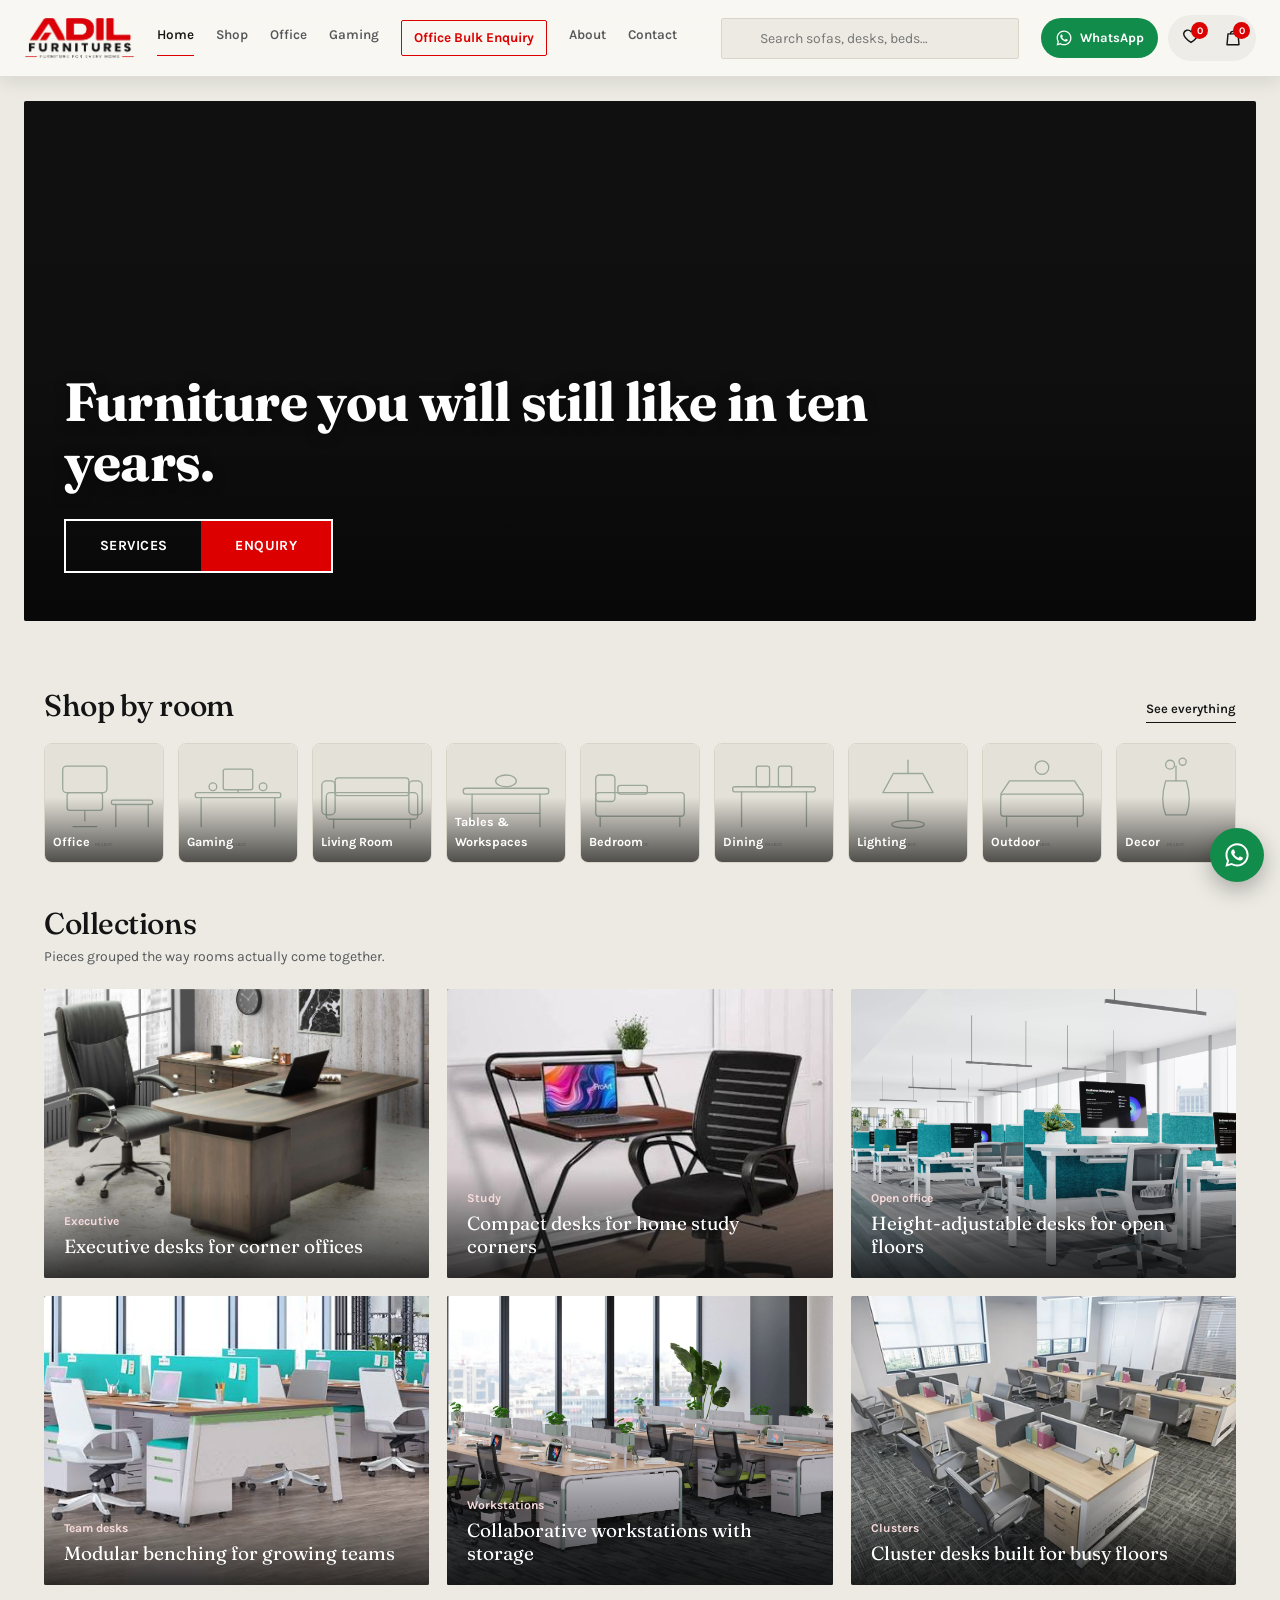
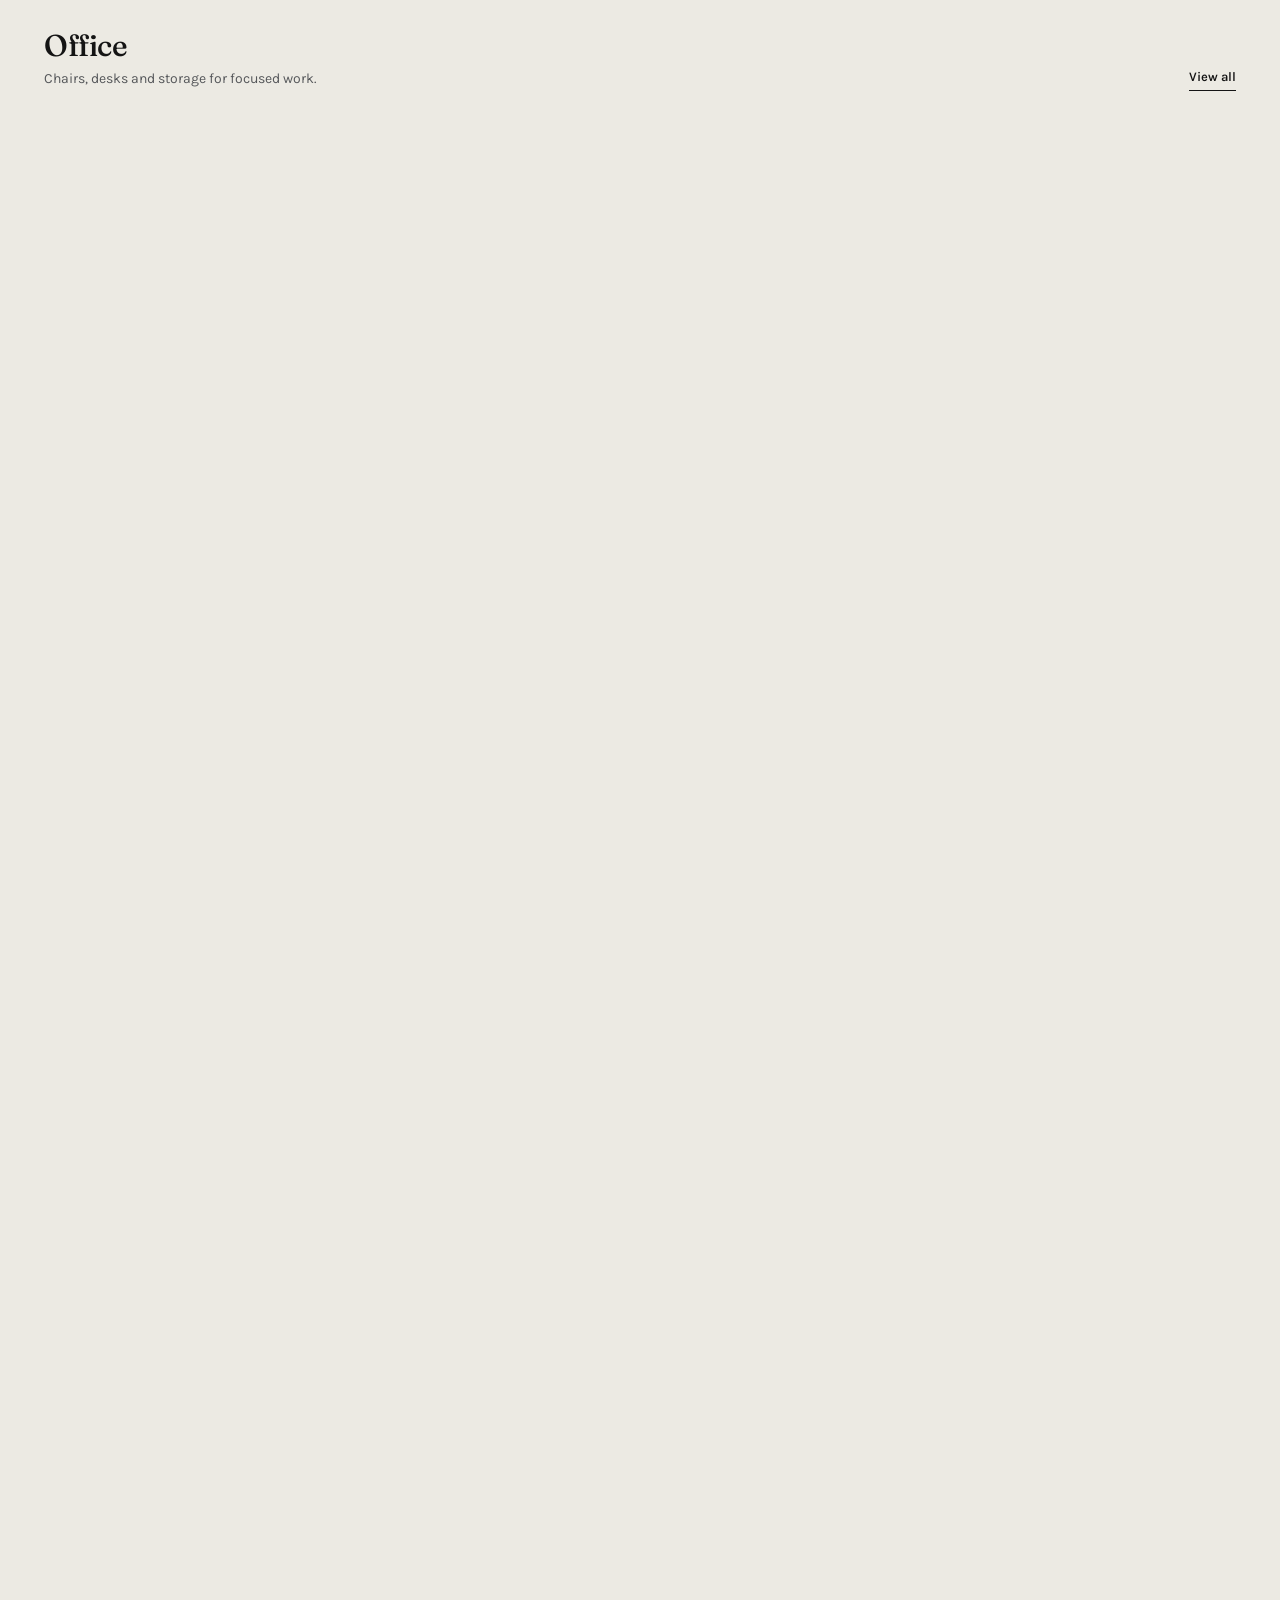
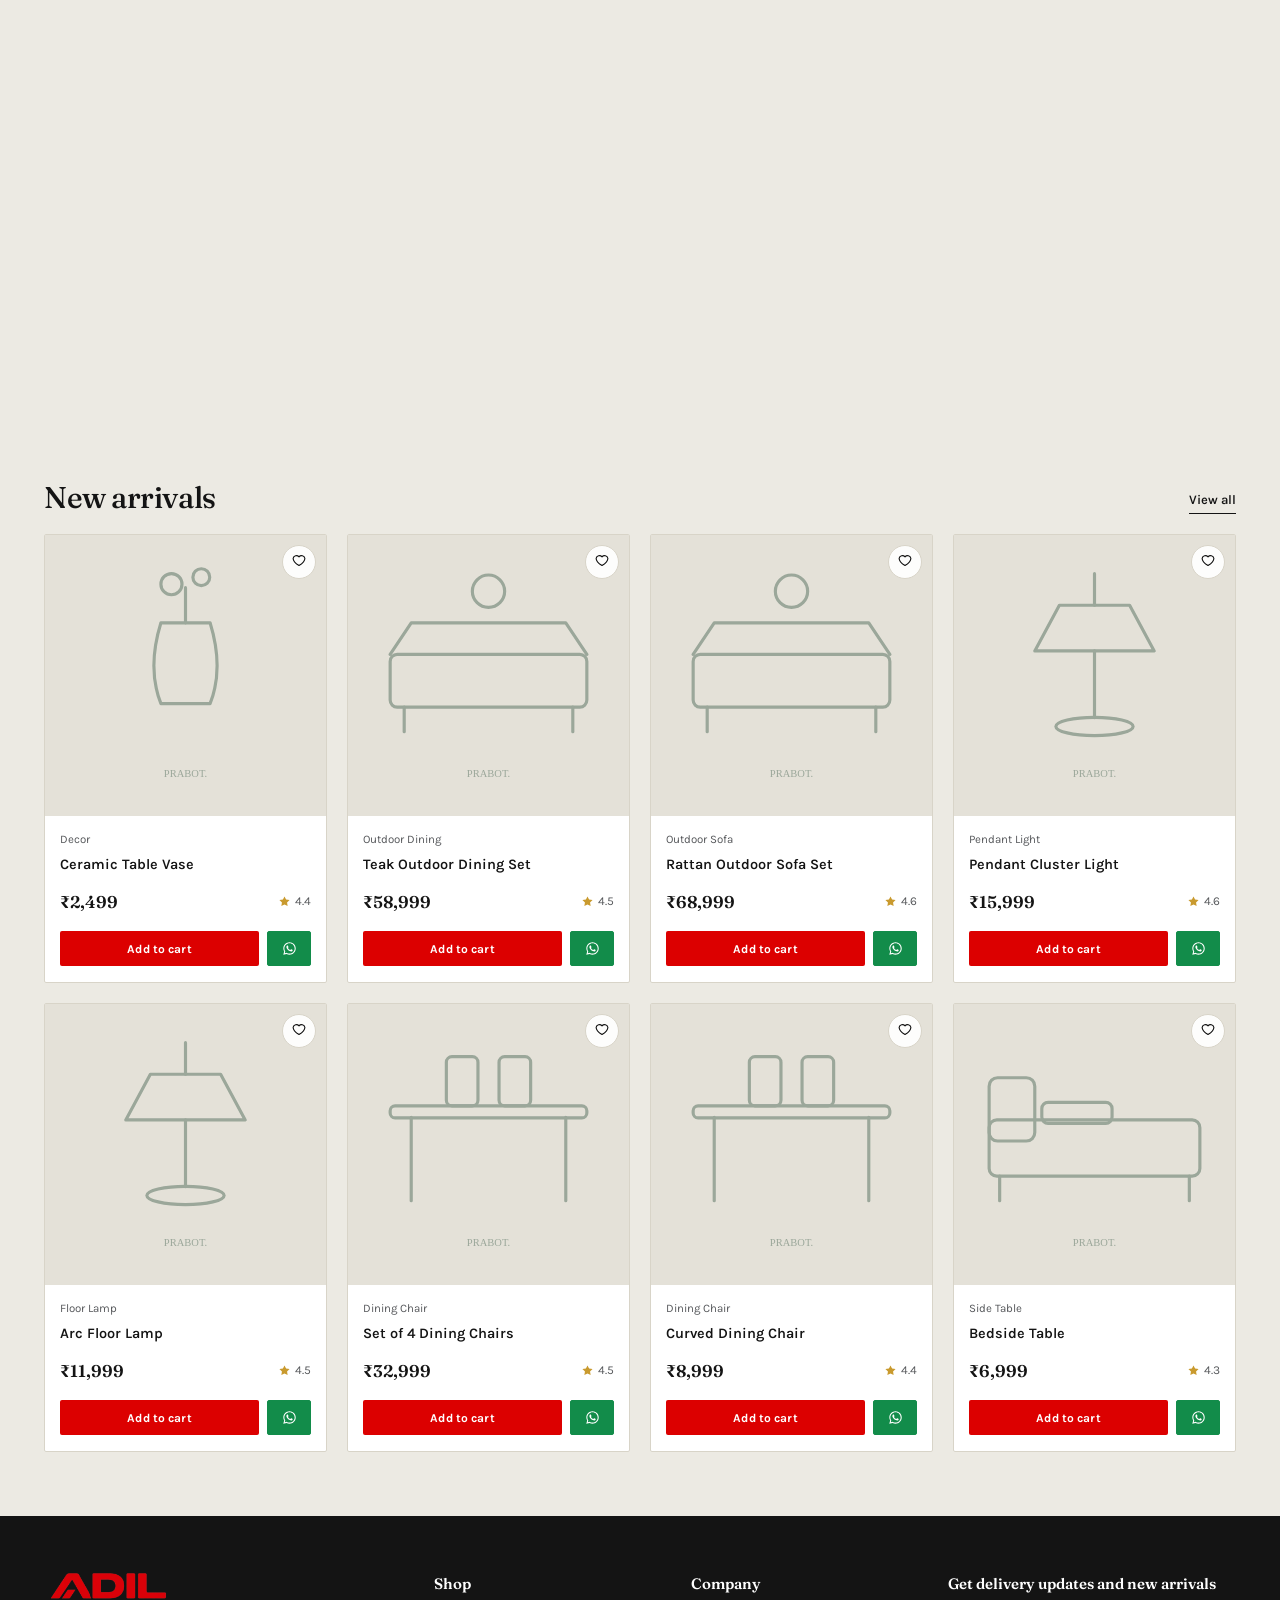
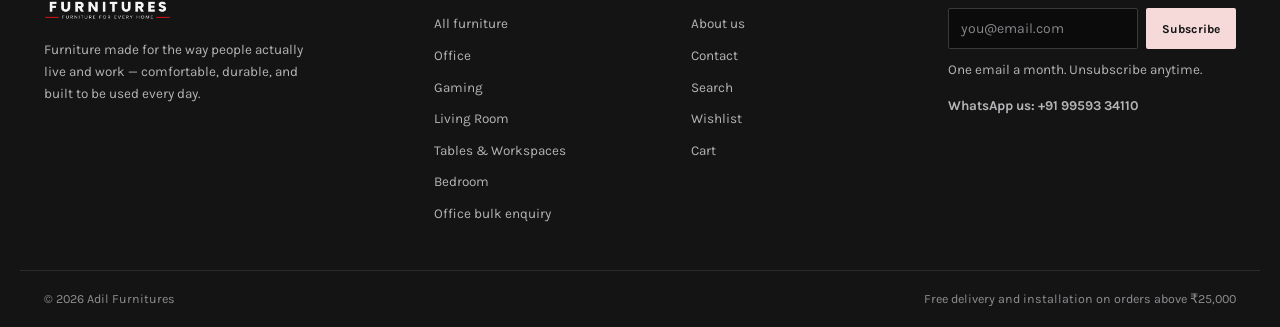
==== index.html @ a3f5aa59 "Update index.html" ====
<!DOCTYPE html>
<html lang="en">
<head>
<meta charset="UTF-8">
<meta name="viewport" content="width=device-width, initial-scale=1.0, viewport-fit=cover">
<title>Adil Furnitures — Furniture for every home</title>
<meta name="description" content="Adil Furnitures — furniture for every home. Sofas, office furniture, beds, dining and gaming setups built for everyday comfort and lasting quality.">
<link rel="icon" href="assets/collections/logo/favicon.ico" sizes="any">
<link rel="icon" type="image/png" sizes="32x32" href="assets/collections/logo/favicon-32.png">
<link rel="apple-touch-icon" href="assets/collections/logo/favicon-180.png">
<meta name="theme-color" content="#DC0000">
<meta property="og:title" content="Adil Furnitures — Furniture for every home">
<meta property="og:image" content="assets/collections/logo/adil-furnitures-logo-original.jpg">
<link rel="preconnect" href="https://fonts.googleapis.com">
<link rel="preconnect" href="https://fonts.gstatic.com" crossorigin>
<link href="https://fonts.googleapis.com/css2?family=Fraunces:opsz,wght@9..144,400;9..144,500;9..144,600&family=Karla:wght@400;500;600;700&display=swap" rel="stylesheet">
<link rel="stylesheet" href="css/style.css">
<link rel="stylesheet" href="css/extra.css">
</head>
<body>
<div id="headerRoot"></div>
<main id="app"></main>
<div id="footerRoot"></div>
<div class="toast" id="toast"></div>

<!-- API client + visitor tracking (backend: Express + MongoDB) -->
<script>window.API_BASE = "https://adilbackend-h5dp.onrender.com";   /* backend URL, no trailing slash */</script>
<script src="js/core/api.js"></script>
<script src="js/core/tracker.js"></script>

<!-- Data layer -->
<script src="js/data/products.js"></script>
<script src="js/data/whatsapp.js"></script>

<!-- Shared UI (icons, nav, header/footer, toast, product cards) -->
<script src="js/ui/icons-nav.js"></script>
<script src="js/ui/layout.js"></script>
<script src="js/ui/popup.js"></script>

<!-- Page views (rendered into #app by the router) -->
<script src="js/views/search.js"></script>
<script src="js/views/home.js"></script>
<script src="js/views/shop.js"></script>
<script src="js/views/product.js"></script>
<script src="js/views/cart-checkout.js"></script>
<script src="js/views/misc.js"></script>
<script src="js/views/bulk.js"></script>

<!-- Router + app bootstrap (must load last) -->
<script src="js/core/app.js"></script>
</body>
</html>
---- css/style.css ----
:root{
  --ink:#141414;
  --ink-soft:#55575A;
  --stone:#ECEAE3;
  --stone-deep:#DFDCD2;
  --paper:#FFFFFF;
  --line:#D8D4C8;
  --brand:#DC0000;
  --brand-dark:#B80000;
  --brand-tint:#F6D9D9;
  --star:#C99A2E;
  --brass:var(--brand);
  --sage:#DC0000;
  --radius:2px;
  --radius-lg:2px;
  --max-w:1240px;
  --header-h:76px;
  --shadow:0 10px 30px rgba(20,20,20,.08);
  --serif:'Fraunces',Georgia,serif;
  --sans:'Karla',-apple-system,BlinkMacSystemFont,'Segoe UI',sans-serif;
}
*{box-sizing:border-box;}
html{scroll-behavior:smooth;-webkit-text-size-adjust:100%;text-size-adjust:100%;}
html,body{max-width:100%;overflow-x:hidden;overscroll-behavior-x:none;}
body{
  margin:0;background:var(--stone);color:var(--ink);
  font-family:var(--sans);font-size:15px;line-height:1.6;
  -webkit-font-smoothing:antialiased;
}
img{max-width:100%;display:block;}
a{color:inherit;text-decoration:none;}
button{font-family:inherit;cursor:pointer;}
input,select,textarea{font-family:inherit;font-size:14px;color:var(--ink);}
ul{margin:0;padding:0;list-style:none;}
h1,h2,h3,h4,p{margin:0;}
h1,h2,h3{font-family:var(--serif);font-weight:500;letter-spacing:-.015em;line-height:1.12;}
:focus-visible{outline:2px solid var(--sage);outline-offset:2px;}
@media (prefers-reduced-motion:reduce){*{animation:none!important;transition:none!important;}}

.container{width:100%;max-width:var(--max-w);margin:0 auto;
  padding-left:max(24px,env(safe-area-inset-left));
  padding-right:max(24px,env(safe-area-inset-right));}
.section{padding:44px 0;}
.section-tight{padding-top:0;}
.section-head{display:flex;align-items:flex-end;justify-content:space-between;gap:20px;margin-bottom:20px;}
.section-head h2{font-size:30px;}
.section-sub{color:var(--ink-soft);font-size:14px;margin-top:6px;max-width:58ch;}
.view-all{font-size:13px;font-weight:600;border-bottom:1px solid var(--ink);padding-bottom:2px;white-space:nowrap;}
.page-head{background:var(--paper);border-bottom:1px solid var(--line);padding:26px 0 22px;}
.page-title{font-size:30px;margin-top:6px!important;}
.page-desc{color:var(--ink-soft);font-size:14px;margin-top:6px;max-width:62ch;}

/* Buttons */
.btn{display:inline-flex;align-items:center;justify-content:center;gap:8px;padding:12px 22px;
  border-radius:var(--radius);font-size:13px;font-weight:700;letter-spacing:.01em;
  border:1px solid transparent;transition:background .18s,color .18s,border-color .18s;}
.btn-primary{background:var(--brand);color:#fff;}
.btn-primary:hover{background:var(--brand-dark);}
.btn-secondary{background:transparent;color:var(--ink);border-color:var(--ink);}
.btn-secondary:hover{background:var(--ink);color:#fff;}
.btn-ghost{background:var(--paper);border-color:var(--line);color:var(--ink);}
.btn-ghost:hover{border-color:var(--ink);}
.btn-block{width:100%;}
.btn-sm{padding:9px 15px;font-size:12px;}
.btn:active{transform:translateY(1px);}

/* Header */
body{padding-top:var(--header-h);}
.site-header{
  position:fixed;top:0;left:0;right:0;z-index:90;
  background:rgba(255,255,255,.62);
  -webkit-backdrop-filter:blur(18px) saturate(180%);
  backdrop-filter:blur(18px) saturate(180%);
  border-bottom:1px solid rgba(216,212,200,.7);
  transition:background .3s,backdrop-filter .3s,box-shadow .25s,border-color .3s;
}
@supports not ((backdrop-filter:blur(1px)) or (-webkit-backdrop-filter:blur(1px))){
  .site-header{background:rgba(255,255,255,.95);}
}
.site-header.scrolled{
  background:rgba(255,255,255,.74);
  -webkit-backdrop-filter:blur(26px) saturate(190%);
  backdrop-filter:blur(26px) saturate(190%);
}
.header-search input,.mobile-search input{
  background:rgba(236,234,227,.66);
  -webkit-backdrop-filter:blur(8px);backdrop-filter:blur(8px);
  border-color:rgba(216,212,200,.9);
}
.header-search input:focus,.mobile-search input:focus{background:rgba(255,255,255,.95);}
.icon-btn:hover{background:rgba(20,20,20,.07);}
.header-inner{height:var(--header-h);display:flex;align-items:center;justify-content:space-between;gap:22px;}
.logo{font-family:var(--serif);font-size:23px;font-weight:600;letter-spacing:-.02em;flex-shrink:0;display:inline-flex;align-items:center;line-height:0;}
.logo-img{height:42px;width:auto;display:block;}
.site-header .container{max-width:none;padding-left:24px;padding-right:24px;}
.site-header{box-shadow:0 4px 18px rgba(0,0,0,.10);}
.site-footer .logo-img{height:48px;}
.main-nav{display:flex;gap:22px;flex-shrink:0;}
.main-nav a{font-size:13.5px;font-weight:600;color:var(--ink-soft);padding:4px 0;border-bottom:1.5px solid transparent;}
.main-nav a:hover{color:var(--ink);}
.main-nav a.active{color:var(--ink);border-bottom-color:var(--brass);}
.header-search{flex:1;max-width:420px;margin-left:auto;position:relative;}
.header-search input{
  width:100%;padding:11px 14px 11px 38px;border:1px solid var(--line);
  border-radius:var(--radius);background:var(--stone);}
.header-search input:focus{outline:none;border-color:var(--ink);background:#fff;}
.header-search .s-icon{position:absolute;left:12px;top:50%;transform:translateY(-50%);width:16px;height:16px;color:var(--ink-soft);pointer-events:none;}
.header-actions{display:flex;align-items:center;gap:10px;flex-shrink:0;margin-left:auto;}
.icon-group{display:flex;align-items:center;gap:2px;background:rgba(22,36,30,.05);border-radius:100px;padding:3px;}
.icon-btn{position:relative;width:40px;height:40px;display:grid;place-items:center;background:none;border:none;color:var(--ink);border-radius:var(--radius);}
.icon-btn:hover{background:var(--stone);}
.icon-btn svg{width:20px;height:20px;}
.badge{position:absolute;top:4px;right:3px;min-width:17px;height:17px;padding:0 4px;border-radius:9px;
  background:var(--brass);color:#fff;font-size:10px;font-weight:700;display:grid;place-items:center;}
.menu-toggle{display:none;}
.mobile-search{display:none;padding:0 24px 12px;}

/* Hero */
/* Full-bleed hero slideshow card */
.hero-card-wrap{padding:24px;}
.hero-card{position:relative;width:100%;height:520px;overflow:hidden;background:#111;border-radius:2px;}
.hero-slideshow{position:absolute;inset:0;}
.hero-slide{position:absolute;inset:0;background-size:cover;background-position:center;opacity:0;transition:opacity 1.1s ease;}
.hero-slide.active{opacity:1;}
.hero-scrim{position:absolute;inset:0;background:linear-gradient(0deg,rgba(0,0,0,.55) 0%,rgba(0,0,0,.15) 45%,rgba(0,0,0,.05) 100%);}
.hero-card-content{position:absolute;left:0;right:0;bottom:0;padding:0 40px 48px;max-width:900px;}
.hero-card-title{font-family:var(--serif);font-weight:700;color:#fff;font-size:clamp(30px,4.2vw,54px);line-height:1.12;margin:0 0 26px;text-shadow:0 2px 14px rgba(0,0,0,.35);}
.hero-card-actions{display:flex;gap:0;width:fit-content;border:2px solid #fff;}
.btn-pill{display:inline-flex;align-items:center;justify-content:center;padding:14px 34px;font-size:14px;font-weight:700;letter-spacing:.03em;text-transform:uppercase;}
.btn-pill-ghost{background:transparent;color:#fff;}
.btn-pill-solid{background:var(--brand);color:#fff;}
.btn-pill-solid:hover{background:var(--brand-dark);}

.hero{background:var(--paper);border-bottom:1px solid var(--line);}
.hero-grid{display:grid;grid-template-columns:1fr 1.05fr;gap:52px;align-items:center;padding:70px 24px 74px;}
.hero h1{font-size:clamp(34px,4.6vw,58px);}
.hero .kicker{font-family:var(--serif);font-size:14px;color:var(--brass);margin-bottom:18px;}
.hero p.lead{color:var(--ink-soft);margin-top:20px;max-width:46ch;}
.hero-actions{display:flex;gap:12px;margin-top:30px;flex-wrap:wrap;}
.hero-image{border-radius:var(--radius-lg);overflow:hidden;box-shadow:var(--shadow);}
.hero-image img{aspect-ratio:4/3;object-fit:cover;width:100%;}
.hero-marks{display:flex;gap:28px;margin-top:34px;flex-wrap:wrap;}
.hero-marks div{font-size:12.5px;color:var(--ink-soft);}
.hero-marks strong{display:block;font-family:var(--serif);font-size:20px;color:var(--ink);font-weight:600;}

/* Category rail */
.cat-rail{display:grid;grid-template-columns:repeat(9,1fr);gap:14px;}
.cat-card{text-align:center;display:block;}
.cat-card .cat-img{border-radius:8px;overflow:hidden;aspect-ratio:1;border:1px solid var(--line);background:#fff;position:relative;}
.cat-card img{width:100%;height:100%;object-fit:cover;transition:transform .5s cubic-bezier(.2,.7,.3,1);}
.cat-card:hover .cat-img{border-color:var(--ink);}
.cat-card:hover img{transform:scale(1.08);}
.cat-img::after{content:"";position:absolute;inset:0;background:linear-gradient(0deg,rgba(0,0,0,.65) 0%,rgba(0,0,0,0) 55%);}
.cat-name{position:absolute;left:0;right:0;bottom:0;padding:10px 8px;font-size:12.5px;font-weight:700;color:#fff;margin:0;z-index:1;text-align:left;}

/* Collections */
.grid-collections{display:grid;grid-template-columns:repeat(3,1fr);gap:18px;}
.collection-card{position:relative;border-radius:var(--radius-lg);overflow:hidden;background:#000;}
.collection-card img{aspect-ratio:4/3;object-fit:cover;width:100%;opacity:.86;transition:opacity .25s,transform .4s;}
.collection-card:hover img{opacity:.7;transform:scale(1.03);}
.collection-card .overlay{position:absolute;left:0;right:0;bottom:0;padding:20px;color:#fff;
  background:linear-gradient(to top,rgba(10,10,10,.8),transparent);}
.collection-card .cname{font-size:12px;font-weight:700;color:var(--brand-tint);}
.collection-card .ctitle{font-family:var(--serif);font-size:19px;margin-top:4px;line-height:1.2;}

/* Product cards */
.product-grid{display:grid;grid-template-columns:repeat(4,1fr);gap:20px;}
.product-card{background:var(--paper);border:1px solid var(--line);border-radius:var(--radius-lg);overflow:hidden;display:flex;flex-direction:column;}
.product-card:hover{border-color:var(--ink);}
.pc-media{position:relative;background:var(--stone-deep);}
.pc-media img{aspect-ratio:1;object-fit:cover;width:100%;}
.pc-wish{position:absolute;top:10px;right:10px;width:34px;height:34px;border-radius:50%;background:rgba(255,255,255,.92);
  border:1px solid var(--line);display:grid;place-items:center;color:var(--ink);}
.pc-wish svg{width:16px;height:16px;}
.pc-wish.on{background:var(--ink);color:#fff;border-color:var(--ink);}
.pc-body{padding:14px 15px 16px;display:flex;flex-direction:column;gap:6px;flex:1;}
.pc-cat{font-size:11.5px;color:var(--ink-soft);}
.pc-name{font-size:14.5px;font-weight:600;line-height:1.35;}
.pc-meta{display:flex;align-items:center;justify-content:space-between;gap:10px;margin-top:auto;padding-top:8px;}
.pc-price{font-family:var(--serif);font-size:17px;font-weight:600;}
.pc-rating{font-size:12px;color:var(--ink-soft);display:flex;align-items:center;gap:4px;}
.pc-rating svg{width:13px;height:13px;color:var(--star);}
.pc-actions{margin-top:10px;}

/* Search page */
.search-hero{background:var(--paper);border-bottom:1px solid var(--line);padding:44px 0 34px;}
.search-form{display:flex;gap:10px;margin-top:20px;max-width:640px;}
.search-form input{flex:1;padding:14px 16px;border:1px solid var(--line);border-radius:var(--radius);background:var(--stone);}
.search-form input:focus{outline:none;border-color:var(--ink);background:#fff;}
.suggest-row{display:flex;flex-wrap:wrap;gap:8px;margin-top:18px;align-items:center;}
.suggest-row span{font-size:12.5px;color:var(--ink-soft);}
.chip{border:1px solid var(--line);background:var(--paper);border-radius:100px;padding:6px 13px;font-size:12.5px;font-weight:600;}
.chip:hover{border-color:var(--ink);}
.chip.on{background:var(--ink);color:#fff;border-color:var(--ink);}
.result-bar{display:flex;align-items:center;justify-content:space-between;gap:16px;flex-wrap:wrap;margin-bottom:22px;}
.filter-bar{display:none;}
.filter-drop{display:none;}
.filter-bar-backdrop{display:none;}
.result-count{font-size:13.5px;color:var(--ink-soft);}
.empty-state{background:var(--paper);border:1px solid var(--line);border-radius:var(--radius-lg);padding:56px 28px;text-align:center;}
.empty-state h3{font-size:22px;}
.empty-state p{color:var(--ink-soft);margin:10px auto 20px;max-width:46ch;}

/* Filters */
.shop-layout{display:grid;grid-template-columns:238px 1fr;gap:34px;align-items:start;}
.filters{background:var(--paper);border:1px solid var(--line);border-radius:var(--radius-lg);padding:20px;position:sticky;top:calc(var(--header-h) + 18px);}
.filter-block{padding-bottom:16px;margin-bottom:16px;border-bottom:1px solid var(--line);}
.filter-block:last-child{border-bottom:none;margin-bottom:0;padding-bottom:0;}
.filter-block h4{font-family:var(--serif);font-size:15px;font-weight:600;margin-bottom:10px;}
.filter-block label{display:flex;align-items:center;gap:8px;font-size:13.5px;color:var(--ink-soft);padding:3px 0;cursor:pointer;}
.filter-block label:hover{color:var(--ink);}
.filter-block input[type=checkbox]{accent-color:var(--ink);width:15px;height:15px;}
select{padding:10px 12px;border:1px solid var(--line);border-radius:var(--radius);background:var(--paper);}
.range-row{display:flex;gap:8px;}
.range-row input{width:100%;padding:8px 10px;border:1px solid var(--line);border-radius:var(--radius);}

/* Product detail */
.pdp{display:grid;grid-template-columns:1.05fr 1fr;gap:46px;align-items:start;}
.pdp-media{border-radius:var(--radius-lg);overflow:hidden;border:1px solid var(--line);background:#fff;}
.pdp-media img{aspect-ratio:1;object-fit:cover;width:100%;}
.pdp h1{font-size:32px;margin:8px 0 12px;}
.pdp .price{font-family:var(--serif);font-size:28px;font-weight:600;margin:14px 0;}
.spec-table{width:100%;border-collapse:collapse;margin-top:22px;font-size:13.5px;}
.spec-table td{padding:10px 0;border-bottom:1px solid var(--line);color:var(--ink-soft);}
.spec-table td:first-child{width:40%;color:var(--ink);font-weight:600;}
.qty{display:inline-flex;align-items:center;border:1px solid var(--line);border-radius:var(--radius);overflow:hidden;background:#fff;}
.qty button{width:38px;height:42px;background:none;border:none;font-size:17px;color:var(--ink);}
.qty button:hover{background:var(--stone);}
.qty span{min-width:38px;text-align:center;font-weight:700;font-size:14px;}
.pdp-actions{display:flex;gap:10px;margin-top:18px;flex-wrap:wrap;}
.breadcrumb{font-size:12.5px;color:var(--ink-soft);}
.breadcrumb a:hover{color:var(--ink);text-decoration:underline;}

/* Cart & wishlist pages */
.cart-layout{display:grid;grid-template-columns:1fr 340px;gap:30px;align-items:start;}
.cart-list{background:var(--paper);border:1px solid var(--line);border-radius:var(--radius-lg);overflow:hidden;}
.cart-row{display:grid;grid-template-columns:96px 1fr auto;gap:16px;padding:18px;border-bottom:1px solid var(--line);align-items:center;}
.cart-row:last-child{border-bottom:none;}
.cart-row img{width:96px;height:96px;object-fit:cover;border-radius:var(--radius);}
.cart-row .nm{font-weight:600;font-size:14.5px;}
.cart-row .ct{font-size:12.5px;color:var(--ink-soft);}
.cart-row .rt{text-align:right;display:flex;flex-direction:column;align-items:flex-end;gap:8px;}
.link-btn{background:none;border:none;color:var(--ink-soft);font-size:12.5px;text-decoration:underline;padding:0;}
.link-btn:hover{color:var(--ink);}
.summary{background:var(--paper);border:1px solid var(--line);border-radius:var(--radius-lg);padding:22px;position:sticky;top:calc(var(--header-h) + 18px);}
.summary h3{font-size:19px;margin-bottom:16px;}
.sum-row{display:flex;justify-content:space-between;font-size:13.5px;color:var(--ink-soft);padding:7px 0;}
.sum-total{display:flex;justify-content:space-between;font-family:var(--serif);font-size:19px;font-weight:600;color:var(--ink);
  border-top:1px solid var(--line);margin-top:10px;padding-top:14px;}

/* About / contact */
.about-grid{display:grid;grid-template-columns:1fr 1fr;gap:46px;align-items:center;}
.about-img{border-radius:var(--radius-lg);overflow:hidden;}
.about-img img{aspect-ratio:4/3;object-fit:cover;width:100%;}
.about-copy h2{font-size:30px;margin-bottom:14px;}
.about-copy p{color:var(--ink-soft);}
.stat-row{display:flex;gap:34px;margin-top:26px;flex-wrap:wrap;}
.stat .num{font-family:var(--serif);font-size:27px;font-weight:600;}
.stat .lbl{font-size:12.5px;color:var(--ink-soft);}
.value-grid{display:grid;grid-template-columns:repeat(3,1fr);gap:18px;}
.value-card{background:var(--paper);border:1px solid var(--line);border-radius:var(--radius-lg);padding:24px;}
.value-card h3{font-size:18px;margin-bottom:8px;}
.value-card p{font-size:13.5px;color:var(--ink-soft);}
.contact-grid{display:grid;grid-template-columns:1.15fr 1fr;gap:38px;align-items:start;}
.form-card{background:var(--paper);border:1px solid var(--line);border-radius:var(--radius-lg);padding:26px;}
.admin-table-wrap{overflow-x:auto;background:var(--paper);border:1px solid var(--line);border-radius:var(--radius-lg);}
.admin-table{width:100%;border-collapse:collapse;font-size:13.5px;}
.admin-table th,.admin-table td{text-align:left;padding:10px 14px;border-bottom:1px solid var(--line);white-space:nowrap;}
.admin-table th{color:var(--ink-soft);font-weight:600;font-size:12px;text-transform:uppercase;letter-spacing:.04em;}
.admin-table tr:last-child td{border-bottom:none;}
.field{margin-bottom:16px;}
.field label{display:block;font-size:12.5px;font-weight:700;margin-bottom:6px;}
.field input,.field textarea,.field select{width:100%;padding:11px 13px;border:1px solid var(--line);border-radius:var(--radius);background:var(--stone);}
.field input:focus,.field textarea:focus{outline:none;border-color:var(--ink);background:#fff;}
.field textarea{min-height:120px;resize:vertical;}
.info-line{display:flex;gap:12px;padding:14px 0;border-bottom:1px solid var(--line);font-size:13.5px;}
.info-line strong{min-width:84px;}

/* Promo */
.promo{position:relative;border-radius:var(--radius-lg);overflow:hidden;}
.promo img{width:100%;height:340px;object-fit:cover;}
.promo .promo-in{position:absolute;inset:0;display:flex;flex-direction:column;justify-content:center;gap:14px;
  padding:0 56px;color:#fff;background:linear-gradient(to right,rgba(12,12,12,.82),rgba(12,12,12,.15));}
.promo h2{font-size:32px;max-width:16ch;}
.promo p{max-width:42ch;color:#E6E3D8;}
.promo .btn-primary{background:#fff;color:var(--ink);align-self:flex-start;}
.promo .btn-primary:hover{background:var(--brand-tint);}

/* Footer */
.site-footer{background:var(--ink);color:#E3E3E4;margin-top:20px;}
.footer-grid{display:grid;grid-template-columns:1.6fr 1fr 1fr 1.3fr;gap:36px;padding:56px 24px 40px;}
.site-footer .logo{color:#fff;}
.site-footer p{font-size:13.5px;color:#B4B4B6;margin-top:12px;max-width:34ch;}
.site-footer h4{font-family:var(--serif);font-size:15px;color:#fff;margin-bottom:12px;font-weight:600;}
.site-footer li{padding:5px 0;font-size:13.5px;color:#B4B4B6;}
.site-footer li a:hover{color:#fff;}
.news-row{display:flex;gap:8px;margin-top:12px;}
.news-row input{flex:1;padding:11px 12px;border:1px solid #3A3A3C;background:#0B0B0B;color:#fff;border-radius:var(--radius);}
.news-row input::placeholder{color:#86868A;}
.news-row .btn{background:var(--brand-tint);color:var(--ink);}
.footer-base{border-top:1px solid #2A2A2C;padding:18px 24px;display:flex;justify-content:space-between;gap:14px;font-size:12.5px;color:#8E8E92;flex-wrap:wrap;}

/* Toast */
.toast{position:fixed;left:50%;bottom:26px;transform:translateX(-50%) translateY(20px);opacity:0;
  background:var(--ink);color:#fff;padding:12px 20px;border-radius:100px;font-size:13px;font-weight:600;z-index:200;
  transition:opacity .2s,transform .2s;pointer-events:none;}
.toast.show{opacity:1;transform:translateX(-50%) translateY(0);}


/* ---- Image loading + placeholders ---- */
.img-wrap{position:relative;background:var(--stone-deep);overflow:hidden;}
img.lazy-img{opacity:0;transition:opacity .45s ease;}
img.lazy-img.loaded{opacity:1;}
.shimmer::after{content:none;}

/* ---- Entrance motion ---- */
.reveal{opacity:0;transform:translateY(14px);}
.reveal.in{opacity:1;transform:none;transition:opacity .6s ease,transform .6s cubic-bezier(.2,.7,.3,1);}
.hero-copy-anim > *{opacity:0;transform:translateY(16px);animation:riseIn .7s cubic-bezier(.2,.7,.3,1) forwards;}
.hero-copy-anim > *:nth-child(1){animation-delay:.05s;}
.hero-copy-anim > *:nth-child(2){animation-delay:.14s;}
.hero-copy-anim > *:nth-child(3){animation-delay:.23s;}
.hero-copy-anim > *:nth-child(4){animation-delay:.32s;}
.hero-copy-anim > *:nth-child(5){animation-delay:.41s;}
.hero .hero-image{animation:heroImg .9s cubic-bezier(.2,.7,.3,1) both;}
@keyframes riseIn{to{opacity:1;transform:none;}}
@keyframes heroImg{from{opacity:0;transform:scale(1.04);}to{opacity:1;transform:none;}}

/* ---- Interaction motion ---- */
.product-card{transition:none;border-color:var(--line)!important;box-shadow:none!important;}
.product-card:focus,.product-card:focus-within,.pc-media img:focus{outline:none;}
.pc-media{border:none;}
.pc-wish{transition:transform .18s,background .18s,color .18s;}
.pc-wish:active{transform:scale(.88);}
.pc-wish.pop{animation:pop .35s ease;}
@keyframes pop{0%{transform:scale(1);}45%{transform:scale(1.25);}100%{transform:scale(1);}}
.cat-card .cat-img{transition:transform .3s cubic-bezier(.2,.7,.3,1),border-color .2s;}
.cat-card:hover .cat-img{transform:translateY(-3px);}
.chip{transition:background .18s,color .18s,border-color .18s,transform .18s;}
.chip:active{transform:scale(.96);}
.view-all{transition:opacity .2s;}
.site-header{transition:box-shadow .25s;}
.site-header.scrolled{box-shadow:0 8px 28px rgba(22,36,30,.10);}
.badge{animation:pop .35s ease;}
.cart-row{animation:riseIn .4s ease both;}
#app{animation:pageIn .35s ease both;}
@keyframes pageIn{from{opacity:0;transform:translateY(6px);}to{opacity:1;transform:none;}}
@media (prefers-reduced-motion:reduce){
  .reveal,.hero-copy-anim > *,.hero .hero-image,#app,.cart-row{opacity:1!important;transform:none!important;animation:none!important;}
  .shimmer::after{animation:none;}
}

/* Responsive */
@media (max-width:1080px){
  .cat-rail{display:flex;overflow-x:auto;gap:14px;scroll-snap-type:x proximity;-webkit-overflow-scrolling:touch;padding-bottom:4px;}
  .cat-rail .cat-card{flex:0 0 84px;scroll-snap-align:start;}
  .grid-collections{grid-template-columns:repeat(2,1fr);}
  .product-grid{grid-template-columns:repeat(3,1fr);}
  .footer-grid{grid-template-columns:1fr 1fr;}
}
@media (max-width:900px){
  :root{--header-h:64px;}
  .header-inner{gap:12px;}
  .logo-img{height:36px;}
  .header-search{display:none;}
  .mobile-search{display:block;padding:0 16px 12px;}
  .main-nav{display:none;}
  .main-nav.open{display:flex;position:fixed;top:var(--header-h);left:0;right:0;
    background:#fff;
    flex-direction:column;gap:0;padding:8px 20px 20px;z-index:97;
    max-height:calc(100vh - var(--header-h));overflow:auto;
    box-shadow:0 18px 40px rgba(22,36,30,.16);
    animation:navSlide .22s cubic-bezier(.2,.7,.3,1) both;}
  .main-nav.open a{padding:14px 0;border-bottom:1px solid var(--line);font-size:15.5px;}
  @keyframes navSlide{from{opacity:0;transform:translateY(-8px);}to{opacity:1;transform:none;}}
  .menu-toggle{display:grid;}
  .nav-backdrop{display:none;position:fixed;inset:0;top:var(--header-h);background:rgba(15,22,18,.42);z-index:96;}
  .nav-backdrop.show{display:block;animation:backdropIn .22s ease both;}
  @keyframes backdropIn{from{opacity:0;}to{opacity:1;}}
  body.nav-locked{overflow:hidden;}
  .header-actions{gap:6px;}
  .icon-group{gap:0;padding:2px;}
  body{padding-top:calc(var(--header-h) + 60px);}
  .container{padding:0 16px;}
  .hero-grid{grid-template-columns:1fr;padding:36px 16px 40px;gap:26px;}
  .hero h1{font-size:clamp(28px,7vw,40px);}
  .hero-actions{flex-direction:column;align-items:stretch;}
  .hero-actions .btn{width:100%;}
  .hero-marks{gap:20px;}
  .hero-card{height:360px;}
  .hero-card-wrap{padding:12px;}
  .hero-card-content{padding:0 18px 30px;}
  .hero-card-title{font-size:clamp(24px,7vw,34px);margin-bottom:18px;}
  .btn-pill{padding:12px 20px;font-size:12.5px;flex:1;}
  .hero-card-actions{width:100%;}
  .pdp,.about-grid,.contact-grid,.cart-layout{grid-template-columns:1fr;}
  .summary{position:static;}
  .shop-layout{grid-template-columns:1fr;}
  .filters{display:none;}
  .filter-bar{
    display:flex;gap:8px;padding:2px 0 4px;margin-bottom:6px;
    overflow-x:auto;-webkit-overflow-scrolling:touch;
  }
  .filter-bar-item{position:relative;flex-shrink:0;}
  .filter-bar-btn{
    display:inline-flex;align-items:center;gap:6px;
    padding:9px 14px;border:1px solid var(--line);border-radius:100px;
    background:var(--paper);font-size:13px;font-weight:600;color:var(--ink);white-space:nowrap;
  }
  .filter-bar-item.open .filter-bar-btn{background:var(--ink);color:#fff;border-color:var(--ink);}
  .filter-bar-item.open .chev{transform:rotate(180deg);}
  .chev{font-size:10px;transition:transform .18s;}
  .filter-bar-clear{flex-shrink:0;padding:9px 14px;border:1px solid var(--line);border-radius:100px;background:var(--paper);font-size:13px;font-weight:600;color:var(--ink-soft);white-space:nowrap;}
  .filter-drop{
    display:none;position:fixed;top:0;left:0;
    background:#fff;border:1px solid var(--line);border-radius:var(--radius-lg);
    box-shadow:0 14px 34px rgba(22,36,30,.16);padding:14px;min-width:220px;max-width:80vw;z-index:99;
    animation:navSlide .18s ease both;
  }
  .filter-bar-item.open .filter-drop{display:block;}
  .filter-drop label{display:flex;align-items:center;gap:8px;font-size:13.5px;color:var(--ink-soft);padding:6px 2px;white-space:nowrap;}
  .filter-drop input[type=radio],.filter-drop input[type=checkbox]{accent-color:var(--ink);width:15px;height:15px;flex-shrink:0;}
  .filter-drop .range-row input{width:90px;padding:8px 10px;border:1px solid var(--line);border-radius:var(--radius);}
  .filter-bar-backdrop{display:none;position:fixed;inset:0;top:calc(var(--header-h) + 1px);background:rgba(15,22,18,.28);z-index:94;}
  .filter-bar-backdrop.show{display:block;animation:backdropIn .18s ease both;}
  .promo .promo-in{padding:0 22px;background:linear-gradient(to right,rgba(12,22,17,.88),rgba(12,22,17,.55));}
  .promo img{height:280px;}
  .promo h2{font-size:26px;}
  .section{padding:34px 0;}
  .page-head{padding:20px 0 18px;}
  .page-title{font-size:26px;}
  .section-head{flex-direction:column;align-items:flex-start;gap:8px;}
  .about-grid{gap:26px;}
  .about-img{border-radius:2px;}
  .about-img img{aspect-ratio:16/10;}
  .stat-row{justify-content:center;text-align:center;}
  .pdp-media{order:-1;}
  .pdp h1{font-size:26px;}
  .contact-grid{gap:26px;}
}
@media (max-width:640px){
  :root{--header-h:60px;}
  .logo-img{height:30px;}
  .site-footer .logo-img{height:42px;}
  .icon-btn{width:38px;height:38px;}
  .product-grid{grid-template-columns:repeat(2,1fr);gap:12px;}
  .pc-body{padding:11px 12px 13px;gap:5px;}
  .pc-name{font-size:13.5px;}
  .pc-price{font-size:15.5px;}
  .cat-rail .cat-card{flex:0 0 76px;}
  .cat-name{font-size:11.5px;}
  .value-grid{grid-template-columns:1fr;}
  .grid-collections{
    display:flex;grid-template-columns:none;overflow-x:auto;gap:12px;
    scroll-snap-type:x proximity;-webkit-overflow-scrolling:touch;padding-bottom:4px;
  }
  .grid-collections .collection-card{flex:0 0 72%;scroll-snap-align:start;border-radius:2px;}
  .grid-collections .collection-card img{aspect-ratio:1;}
  .collection-card .ctitle{font-size:16px;}
  .footer-grid{grid-template-columns:1fr;gap:28px;padding:44px 16px 32px;}
  .footer-base{padding:16px;flex-direction:column;gap:6px;text-align:center;}
  .section{padding:28px 0;}
  .page-head{padding:16px 0 14px;}
  .page-title{font-size:23px;}
  .page-desc{font-size:13px;margin-top:5px;}
  .section-head h2{font-size:21px;}
  .hero-marks{gap:16px 22px;}
  .hero-marks strong{font-size:17px;}
  .cart-row{grid-template-columns:64px 1fr;padding:14px;gap:12px;}
  .cart-row img{width:64px;height:64px;}
  .cart-row .rt{grid-column:1/-1;flex-direction:row;justify-content:space-between;align-items:center;width:100%;}
  .summary{padding:18px;}
  .pdp-actions{flex-direction:column;align-items:stretch;}
  .pdp-actions .qty{justify-content:center;}
  .pdp .price{font-size:24px;}
  .value-card{padding:20px;}
  .stat-row{gap:20px 26px;justify-content:center;text-align:center;}
  .stat .num{font-size:22px;}
  .about-img{border-radius:2px;}
  .about-img img{aspect-ratio:3/2;}
  .promo{border-radius:2px;}
  .promo img{height:220px;}
  .form-card{padding:20px;}
  .search-form{flex-direction:column;}
  .search-form .btn{width:100%;}
  .result-bar{flex-direction:column;align-items:flex-start;gap:12px;}
  .result-bar > div:last-child{width:100%;display:flex;justify-content:space-between;}
  select{width:100%;}
}
@media (max-width:380px){
  .cat-rail .cat-card{flex:0 0 68px;}
  .grid-collections .collection-card{flex:0 0 82%;}
}

/* ---- Tighter vertical rhythm ---- */
.page-head .breadcrumb{font-size:12px;}
.page-head + .section{padding-top:26px;}
.result-bar{margin-bottom:16px;}
.pdp{gap:38px;}
.hero-grid{padding:52px 24px 56px;}
@media (max-width:900px){
  .page-head + .section{padding-top:18px;}
  .hero-grid{padding-top:26px;padding-bottom:30px;}
  .result-bar{margin-bottom:12px;}
  .section-head{margin-bottom:14px;}
}
@media (max-width:640px){
  .page-head + .section{padding-top:14px;}
  .page-head .breadcrumb{font-size:11.5px;}
  .section-head h2{font-size:20px;}
}

/* ================= Mobile fit fixes ================= */

/* 1. Header offset is measured at runtime (--header-total) so the mobile
      search bar can never overlap content. Values below are fallbacks. */
:root{--header-total:var(--header-h);}
body{padding-top:var(--header-total);}

/* 2. iOS Safari zooms the whole page whenever a focused field is under 16px.
      This is the single biggest cause of the "zoomed in" feel on phones. */
@media (max-width:900px){
  body{padding-top:var(--header-total);}
  input,select,textarea,
  .field input,.field textarea,.field select,
  .header-search input,.mobile-search input,
  .search-form input,.range-row input,
  .filter-drop .range-row input{font-size:16px;}
  .search-form input{padding:13px 14px;}
  .header-search input,.mobile-search input{padding:10px 14px 10px 38px;}
  select{font-size:16px;}

  /* nav sheet + backdrop sit under the FULL header, not just its first row */
  .main-nav.open{top:var(--header-total);
    max-height:calc(100dvh - var(--header-total));}
  .nav-backdrop{top:var(--header-total);height:100dvh;}
  .filter-bar-backdrop{top:var(--header-total);}

  /* sticky offsets follow the real header too */
  .filters,.summary{top:calc(var(--header-total) + 18px);}

  /* dropdown panels stay inside the screen, vertically as well */
  .filter-drop{max-width:calc(100vw - 24px);
    max-height:60dvh;overflow-y:auto;-webkit-overflow-scrolling:touch;}
  .filter-drop label{white-space:normal;}
  .filter-drop .range-row input{width:100%;min-width:0;}

  /* horizontal rails: hide the scrollbar, let them bleed to the edge cleanly */
  .cat-rail,.grid-collections,.filter-bar{scrollbar-width:none;}
  .cat-rail::-webkit-scrollbar,
  .grid-collections::-webkit-scrollbar,
  .filter-bar::-webkit-scrollbar{display:none;}

  /* nothing wide enough to push the page sideways */
  .spec-table,.cart-row,.summary,.form-card,.product-card{max-width:100%;}
  .pc-name,.cart-row .nm,.page-title,.hero h1,.promo h2,h1,h2,h3{
    overflow-wrap:anywhere;word-break:break-word;}
  .breadcrumb{overflow-wrap:anywhere;}
  img,video,table{max-width:100%;}

  /* comfortable tap targets */
  .icon-btn,.qty button{min-width:44px;min-height:44px;}
  .btn{min-height:44px;}
  .link-btn,.view-all{padding:4px 0;}

  .toast{max-width:calc(100vw - 32px);text-align:center;
    bottom:calc(20px + env(safe-area-inset-bottom));}
}

/* 3. Respect the notch / home indicator */
.site-footer{padding-bottom:env(safe-area-inset-bottom);}
.hero-grid,.footer-grid{
  padding-left:max(24px,env(safe-area-inset-left));
  padding-right:max(24px,env(safe-area-inset-right));}
@media (max-width:900px){
  .hero-grid{padding-left:max(16px,env(safe-area-inset-left));
    padding-right:max(16px,env(safe-area-inset-right));}
  .container{padding-left:max(16px,env(safe-area-inset-left));
    padding-right:max(16px,env(safe-area-inset-right));}
  .mobile-search{padding-left:max(16px,env(safe-area-inset-left));
    padding-right:max(16px,env(safe-area-inset-right));}
}
@media (max-width:640px){
  .footer-grid{padding-left:max(16px,env(safe-area-inset-left));
    padding-right:max(16px,env(safe-area-inset-right));}
}

/* 4. Body scroll lock that doesn't jump the page on iOS */
body.nav-locked{position:relative;overflow:hidden;touch-action:none;}

/* ================= WhatsApp ordering ================= */
:root{--wa:#128C4A;--wa-dark:#0E7139;}
.btn-wa{background:var(--wa);color:#fff;border-color:var(--wa);}
.btn-wa:hover{background:var(--wa-dark);border-color:var(--wa-dark);}
.btn-wa svg{width:18px;height:18px;flex-shrink:0;}
.btn-sm.btn-wa svg{width:15px;height:15px;}

/* product card: two buttons side by side */
.pc-actions{display:flex;gap:8px;}
.pc-actions [data-add]{flex:1;min-width:0;}
.pc-actions [data-wa]{flex:0 0 auto;}

/* product page */
.pdp-wa{margin-top:16px;max-width:460px;}
.pdp-wa-row{display:grid;grid-template-columns:1fr 1fr;gap:10px;margin-top:10px;}
.pdp-wa-note{font-size:12.5px;color:var(--ink-soft);margin:10px 0 0;}

/* header: WhatsApp button + nav item */
.wa-head{display:inline-flex;align-items:center;gap:7px;height:40px;padding:0 14px;border-radius:100px;
  background:var(--wa);color:#fff;font-size:13px;font-weight:700;white-space:nowrap;}
.wa-head:hover{background:var(--wa-dark);}
.wa-head svg{width:18px;height:18px;}
.nav-cta{display:none;}
.main-nav a.nav-wa-link{color:var(--wa);}
.main-nav a.nav-wa-link:hover{color:var(--wa-dark);}
@media (max-width:1180px) and (min-width:901px){
  .main-nav{gap:16px;}
  .wa-head span{display:none;}
  .wa-head{width:40px;padding:0;justify-content:center;}
}

/* floating button */
.wa-float{position:fixed;right:16px;bottom:calc(18px + env(safe-area-inset-bottom,0px));z-index:80;
  width:54px;height:54px;border-radius:50%;background:var(--wa);color:#fff;display:grid;place-items:center;
  box-shadow:0 8px 22px rgba(0,0,0,.28);}
.wa-float:hover{background:var(--wa-dark);}
.wa-float svg{width:28px;height:28px;}

@media (max-width:900px){
  .wa-head{width:40px;padding:0;justify-content:center;}
  .wa-head span{display:none;}
  .main-nav.open{padding-bottom:calc(20px + env(safe-area-inset-bottom,0px));}
  .main-nav.open a.nav-wa-link{color:var(--wa);}
  .main-nav.open .nav-cta{display:flex;margin-top:16px;padding:14px 20px;border-bottom:0;color:#fff;font-size:15px;}
  .wa-float{width:50px;height:50px;bottom:calc(84px + env(safe-area-inset-bottom,0px));}
}
@media (max-width:480px){
  .pc-actions{flex-direction:column;}
  .pc-actions [data-wa]{width:100%;}
}
---- css/extra.css ----
/* Additions for the Express/MongoDB upgrade. Uses the existing tokens from style.css. */

/* ---- cold-start banner ---- */
.api-banner{position:fixed;left:50%;bottom:84px;transform:translateX(-50%);z-index:90;background:var(--ink);color:#fff;font-size:13px;padding:10px 16px;border-radius:999px;display:flex;gap:10px;align-items:center;max-width:calc(100vw - 32px);box-shadow:var(--shadow);}
.api-spin{width:14px;height:14px;border:2px solid rgba(255,255,255,.35);border-top-color:#fff;border-radius:50%;animation:apispin .8s linear infinite;flex-shrink:0;}
@keyframes apispin{to{transform:rotate(360deg)}}

/* ---- stock / discount badges ---- */
.badge-stock,.badge-off{position:absolute;top:10px;z-index:2;font-size:11px;font-weight:700;letter-spacing:.04em;padding:5px 9px;border-radius:2px;text-transform:uppercase;}
.badge-stock{left:10px;}
.badge-stock.out{background:#B80000;color:#fff;}
.badge-stock.low{background:#FFF3D6;color:#7A5200;}
.badge-off{right:10px;background:var(--ink);color:#fff;}
.badge-off.inline{position:static;display:inline-block;vertical-align:middle;margin-left:6px;}
.product-card.is-out .pc-media img{filter:grayscale(.85);opacity:.7;}
.pc-was{color:var(--ink-soft);font-size:.85em;font-weight:400;margin-left:4px;}
.pc-actions{display:flex;gap:8px;}
.pc-actions .btn:first-child{flex:1;}
.pc-wa{padding-left:12px;padding-right:12px;min-width:44px;}
.btn[disabled]{opacity:.55;cursor:not-allowed;}
.stock-note{font-size:13px;margin:6px 0 12px;font-weight:600;}
.stock-note.out{color:#B80000;}.stock-note.low{color:#8A5A00;}.stock-note.ok{color:#128C4A;}
.pdp-media-wrap{min-width:0;}
.pdp-media{position:relative;}
.pdp-thumbs{display:flex;gap:8px;margin-top:10px;overflow-x:auto;padding-bottom:4px;}
.pdp-thumb{flex:0 0 68px;height:68px;border:1px solid var(--line);background:var(--paper);padding:0;cursor:pointer;border-radius:2px;overflow:hidden;}
.pdp-thumb img{width:100%;height:100%;object-fit:cover;}
.pdp-thumb.on{border-color:var(--ink);outline:1px solid var(--ink);}
.pdp-video{width:100%;margin-top:12px;border-radius:2px;background:#000;max-height:420px;}

/* ---- nav: office bulk enquiry stands out ---- */
.main-nav a.nav-bulk{font-weight:700;color:var(--brand);}
.main-nav a.nav-bulk.active{color:var(--brand-dark);}
@media(min-width:901px){.main-nav a.nav-bulk{border:1px solid var(--brand);padding:6px 12px;border-radius:2px;white-space:nowrap;}.main-nav a.nav-bulk:hover{background:var(--brand);color:#fff;}}
@media(max-width:900px){.main-nav a.nav-bulk{background:var(--brand-tint);}}

/* ---- checkout ---- */
.sum-items summary{cursor:pointer;font-weight:700;font-size:14px;margin-bottom:8px;list-style:none;}
.sum-items summary::-webkit-details-marker{display:none;}
.sum-items summary::after{content:"▾";float:right;transition:transform .2s;}
.sum-items:not([open]) summary::after{transform:rotate(-90deg);}
@media(max-width:900px){
  .cart-layout .summary{order:-1;}                       /* order summary first on phones, collapsible */
  .field input,.field textarea,.field select{font-size:16px;min-height:46px;}   /* no iOS zoom, thumb friendly */
  .btn{min-height:44px;}
}

/* ---- lead popup ---- */
body.pop-open{overflow:hidden;}
.lead-pop{position:fixed;inset:0;z-index:200;background:rgba(20,20,20,.55);display:flex;align-items:center;justify-content:center;padding:16px;animation:leadfade .25s ease;}
.lead-card{position:relative;background:var(--paper);width:100%;max-width:440px;padding:32px 28px 24px;border-top:3px solid var(--brand);box-shadow:0 24px 60px rgba(0,0,0,.28);animation:leadup .3s ease;max-height:calc(100vh - 32px);overflow:auto;}
.lead-x{position:absolute;top:10px;right:10px;width:40px;height:40px;border:0;background:none;cursor:pointer;color:var(--ink-soft);display:grid;place-items:center;}
.lead-x svg{width:20px;height:20px;}
.lead-eyebrow{display:inline-block;font-size:11.5px;font-weight:700;letter-spacing:.12em;text-transform:uppercase;color:var(--brand);margin-bottom:8px;}
.lead-card h2{font-family:var(--serif);font-size:26px;line-height:1.15;margin:0 0 6px;}
.lead-sub{color:var(--ink-soft);margin:0 0 18px;}
.lead-chips{display:flex;flex-wrap:wrap;gap:8px;}
.lead-chips .chip{cursor:pointer;}
.lead-err,.bulk-err{color:#B80000;font-size:13.5px;margin:0 0 10px;font-weight:600;}
.lead-fine{font-size:12px;color:var(--ink-soft);margin-top:10px;}
.lead-thanks{text-align:center;padding:12px 0;}
.lead-tick{width:54px;height:54px;border-radius:50%;background:#128C4A;color:#fff;display:grid;place-items:center;font-size:28px;margin:0 auto 14px;}
.opt{color:var(--ink-soft);font-weight:400;font-size:.9em;}
@keyframes leadfade{from{opacity:0}}@keyframes leadup{from{transform:translateY(14px);opacity:0}}
@media(max-width:640px){.lead-pop{align-items:flex-end;padding:0;}.lead-card{max-width:none;padding:28px 20px calc(20px + env(safe-area-inset-bottom));}}

/* ---- bulk enquiry ---- */
.bulk-hero{background:var(--stone);padding:34px 0 28px;border-bottom:1px solid var(--line);}
.bulk-layout{display:grid;grid-template-columns:1fr 320px;gap:30px;align-items:start;}
.bulk-h{font-family:var(--serif);font-size:20px;margin:6px 0 14px;}
.bulk-h:not(:first-child){margin-top:26px;}
.bulk-row{border:1px solid var(--line);padding:16px;margin-bottom:14px;background:var(--paper);}
.bulk-row-head{display:flex;justify-content:space-between;align-items:center;margin-bottom:10px;}
.bulk-num{font-weight:700;font-size:13px;letter-spacing:.06em;text-transform:uppercase;color:var(--ink-soft);}
.bulk-grid{display:grid;grid-template-columns:1fr 1fr;gap:0 16px;}
.bulk-qty{display:flex;align-items:center;}
.bulk-qty input{width:70px;text-align:center;border:0;border-left:1px solid var(--line);border-right:1px solid var(--line);min-height:40px;font:inherit;}
.bulk-budget{display:flex;align-items:center;gap:8px;}
.bulk-budget input{min-width:0;}
.bulk-note{margin:18px 0;padding:14px 16px;background:var(--stone);border-left:3px solid var(--ink-soft);font-size:14.5px;}
.bulk-note.on{background:#E8F5EC;border-left-color:#128C4A;color:#0E5C32;}
.bulk-points{list-style:none;padding:0;margin:0 0 16px;display:grid;gap:10px;font-size:14.5px;}
.bulk-points li::before{content:"✓";color:#128C4A;font-weight:700;margin-right:8px;}
@media(max-width:900px){.bulk-layout{grid-template-columns:1fr;}.bulk-aside{order:-1;position:static;}}
@media(max-width:640px){.bulk-grid{grid-template-columns:1fr;}.bulk-hero{padding:24px 0 20px;}}
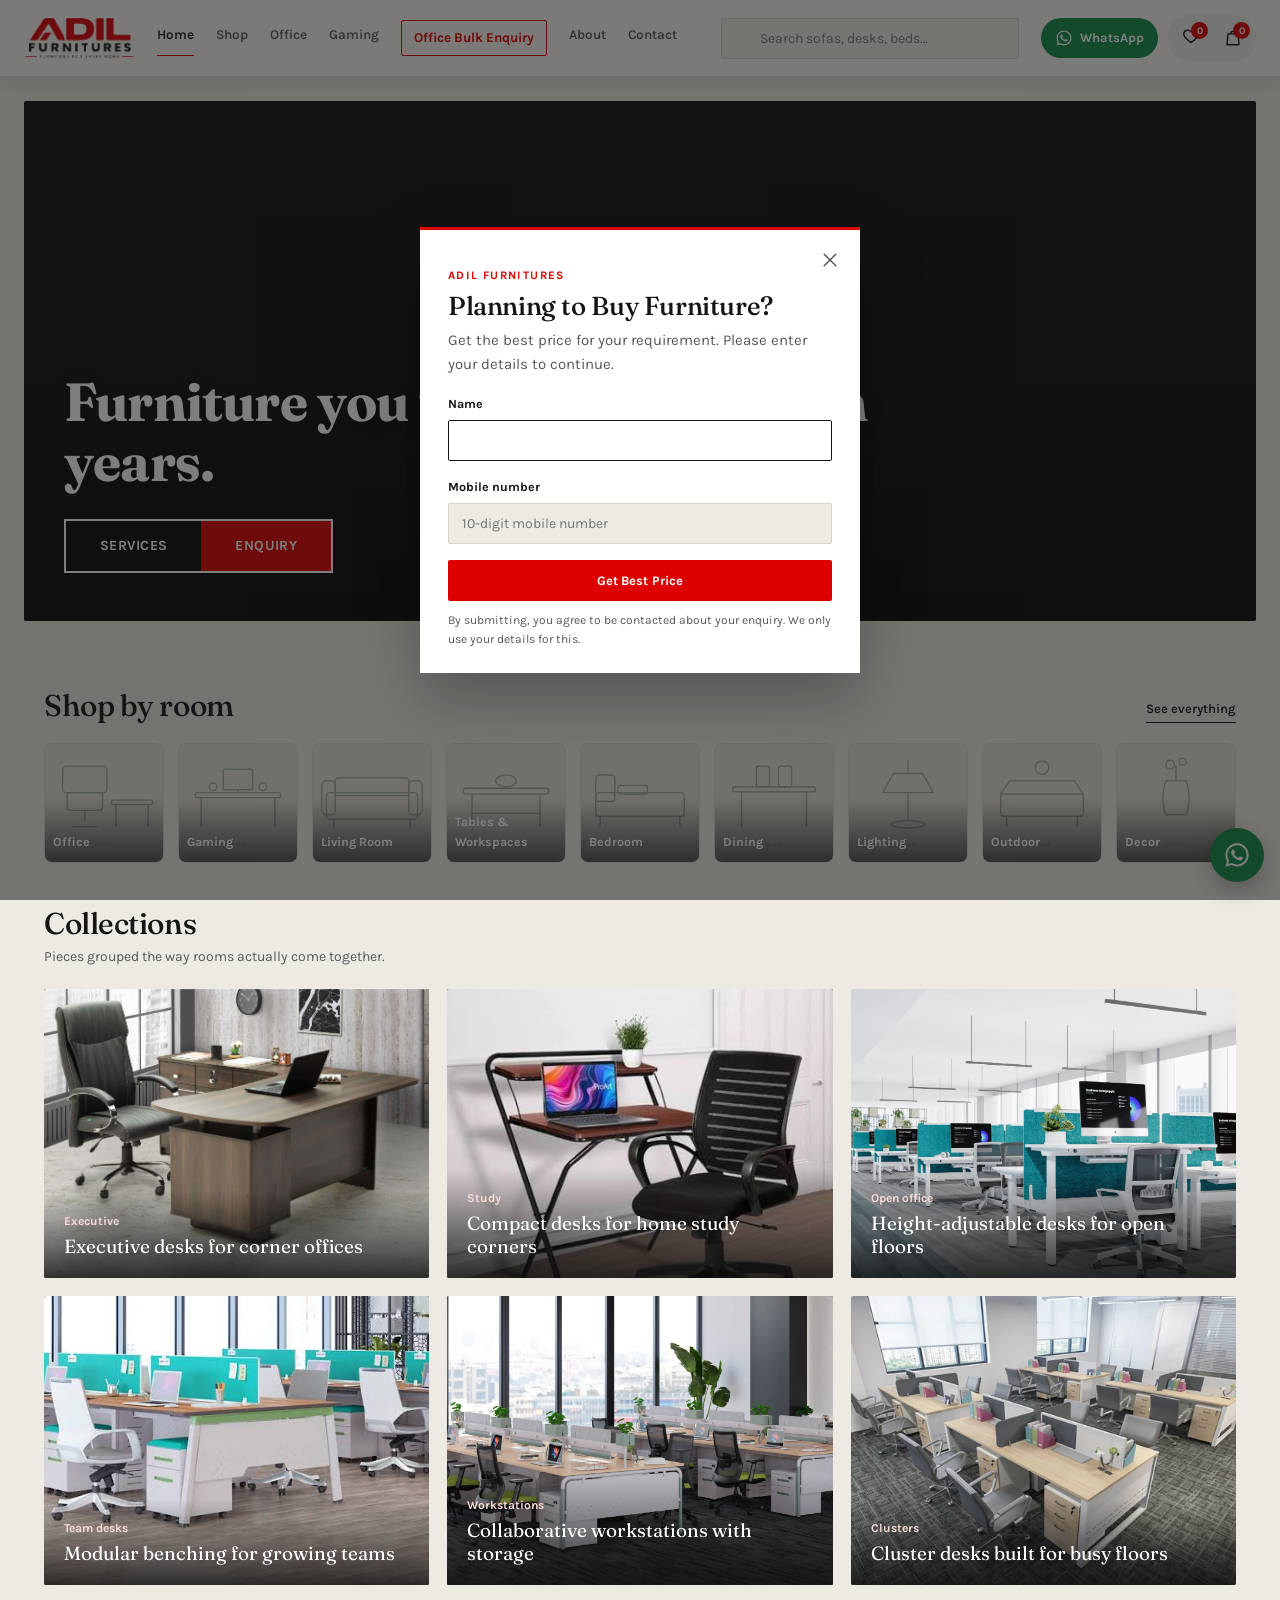
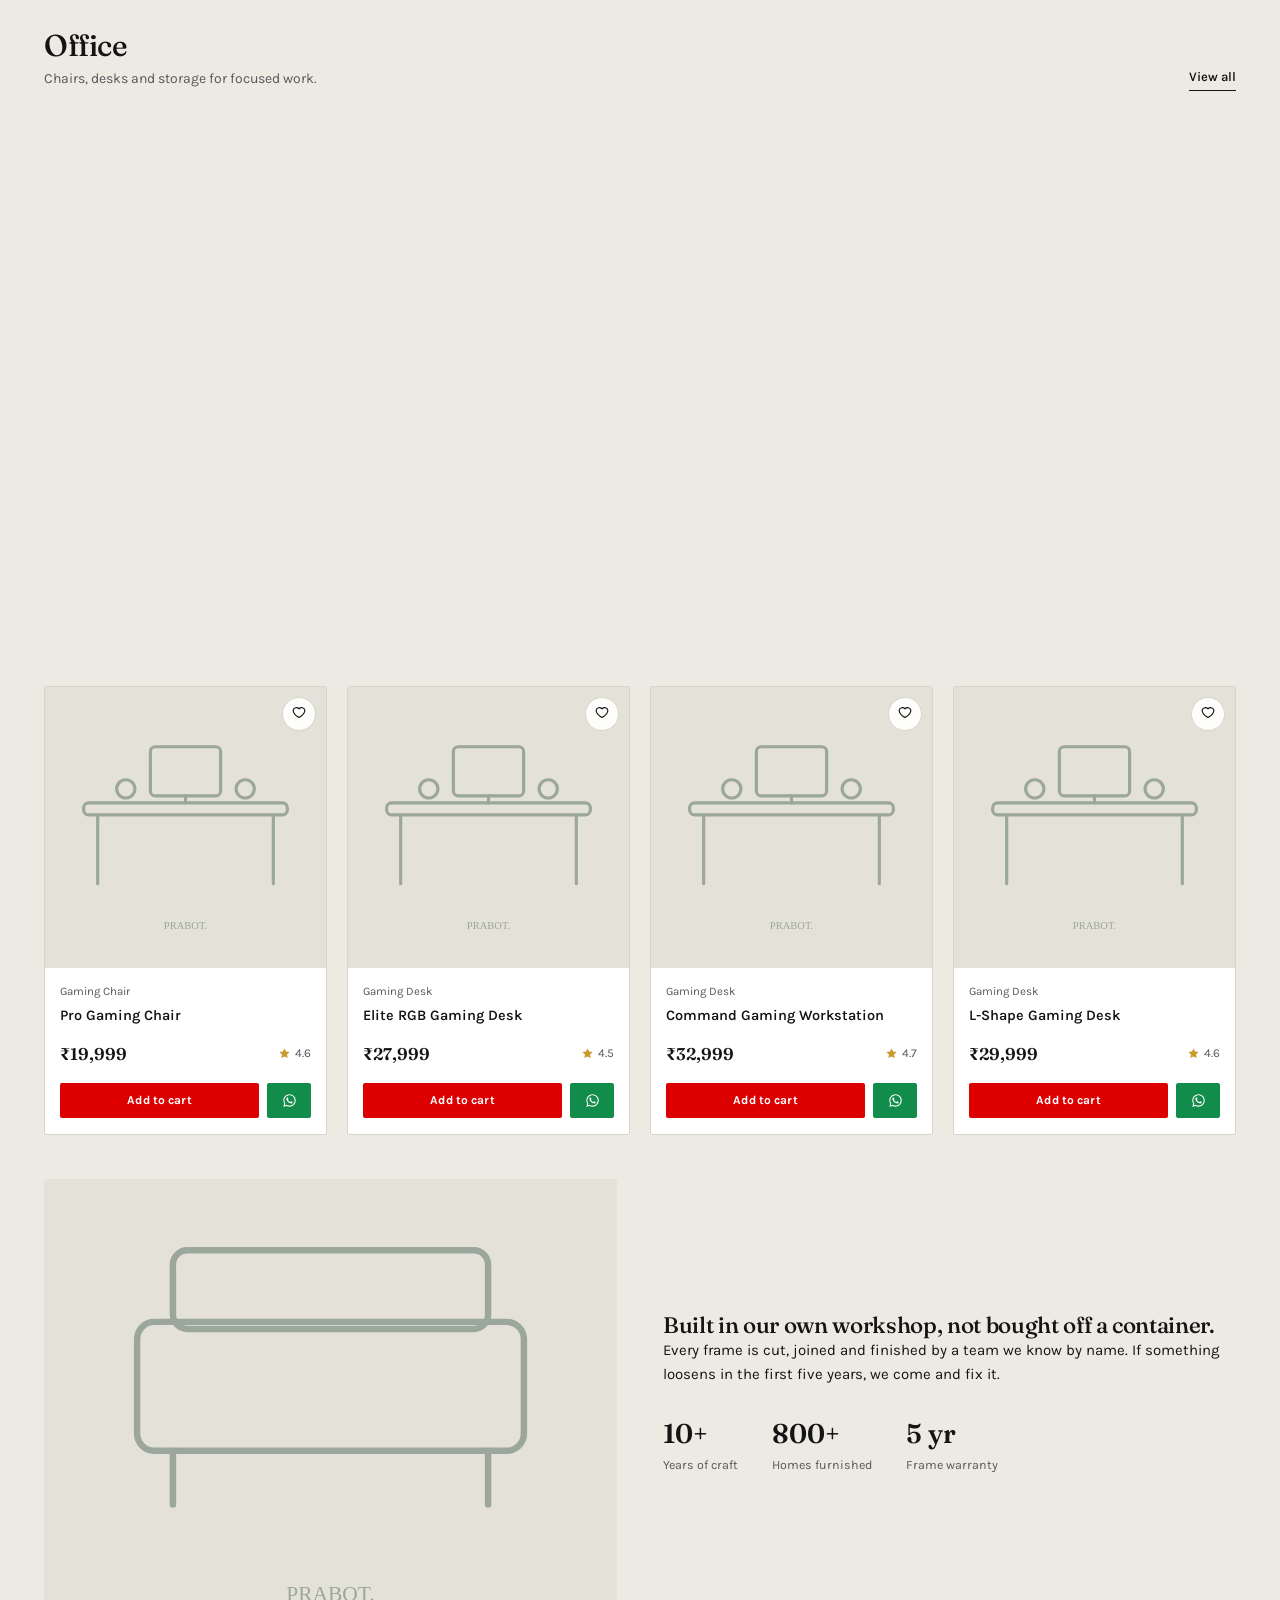
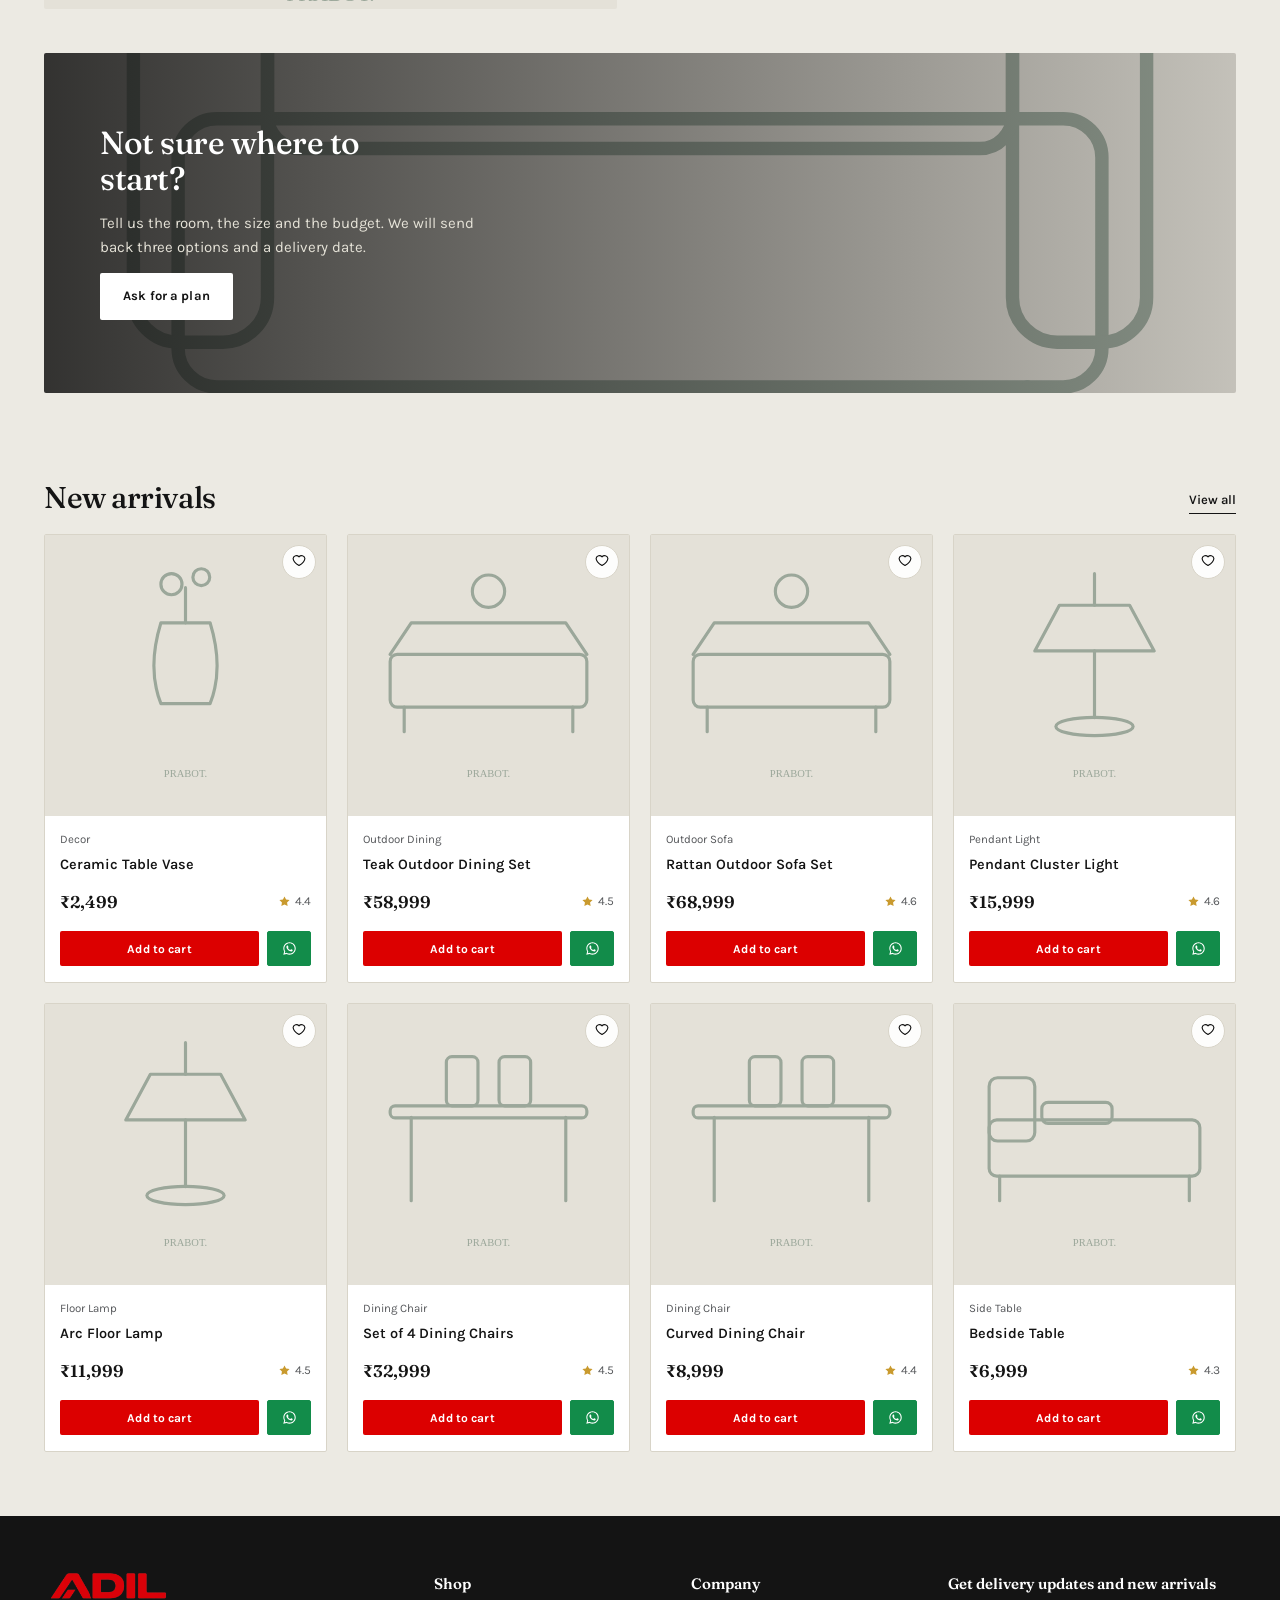
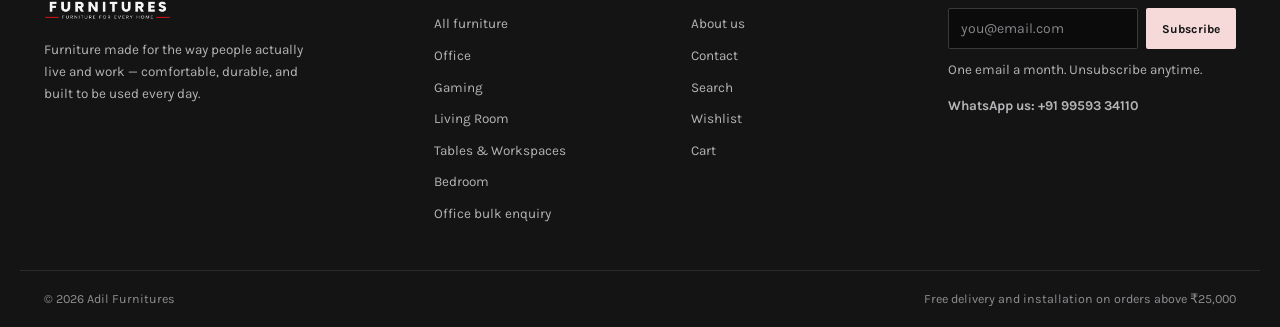
==== commit 6227d01c: "Update index.html" ====
--- a/index.html
+++ b/index.html
@@ -3,14 +3,56 @@
 <head>
 <meta charset="UTF-8">
 <meta name="viewport" content="width=device-width, initial-scale=1.0, viewport-fit=cover">
-<title>Adil Furnitures — Furniture for every home</title>
-<meta name="description" content="Adil Furnitures — furniture for every home. Sofas, office furniture, beds, dining and gaming setups built for everyday comfort and lasting quality.">
+<title>Office Chairs, Desks &amp; Furniture in Hyderabad | Adil Furnitures</title>
+<meta name="description" content="Buy office chairs, ergonomic chairs, gaming chairs, desks, sofas and beds in Hyderabad. Adil Furnitures — workshop-made furniture with delivery and installation. Order on WhatsApp.">
+<meta name="keywords" content="chair, office chair, ergonomic chair, gaming chair, office furniture Hyderabad, furniture shop Hyderabad, Adil Furnitures">
+<meta name="robots" content="index, follow, max-image-preview:large">
+<link rel="canonical" href="https://adilfurnitures.com/">
 <link rel="icon" href="assets/collections/logo/favicon.ico" sizes="any">
 <link rel="icon" type="image/png" sizes="32x32" href="assets/collections/logo/favicon-32.png">
 <link rel="apple-touch-icon" href="assets/collections/logo/favicon-180.png">
 <meta name="theme-color" content="#DC0000">
-<meta property="og:title" content="Adil Furnitures — Furniture for every home">
-<meta property="og:image" content="assets/collections/logo/adil-furnitures-logo-original.jpg">
+<meta property="og:type" content="website">
+<meta property="og:site_name" content="Adil Furnitures">
+<meta property="og:locale" content="en_IN">
+<meta property="og:url" content="https://adilfurnitures.com/">
+<meta property="og:title" content="Office Chairs, Desks &amp; Furniture in Hyderabad | Adil Furnitures">
+<meta property="og:description" content="Office chairs, gaming chairs, desks, sofas and beds made in our Hyderabad workshop. Delivery and installation included.">
+<meta property="og:image" content="https://adilfurnitures.com/assets/collections/logo/adil-furnitures-logo-original.jpg">
+<meta name="twitter:card" content="summary_large_image">
+<meta name="twitter:title" content="Office Chairs, Desks &amp; Furniture in Hyderabad | Adil Furnitures">
+<meta name="twitter:description" content="Office chairs, gaming chairs, desks, sofas and beds made in our Hyderabad workshop.">
+<meta name="twitter:image" content="https://adilfurnitures.com/assets/collections/logo/adil-furnitures-logo-original.jpg">
+<meta name="geo.region" content="IN-TG">
+<meta name="geo.placename" content="Hyderabad">
+<script type="application/ld+json">
+{
+  "@context": "https://schema.org",
+  "@graph": [
+    {
+      "@type": "FurnitureStore",
+      "@id": "https://adilfurnitures.com/#business",
+      "name": "Adil Furnitures",
+      "url": "https://adilfurnitures.com/",
+      "logo": "https://adilfurnitures.com/assets/collections/logo/adil-furnitures-logo.png",
+      "image": "https://adilfurnitures.com/assets/collections/logo/adil-furnitures-logo-original.jpg",
+      "description": "Office chairs, desks, sofas, beds and gaming furniture made in our Hyderabad workshop, with delivery and installation.",
+      "telephone": "+919959334110",
+      "email": "hello@adilfurnitures.com",
+      "address": { "@type": "PostalAddress", "addressLocality": "Hyderabad", "addressRegion": "Telangana", "addressCountry": "IN" },
+      "areaServed": { "@type": "City", "name": "Hyderabad" },
+      "priceRange": "₹₹"
+    },
+    {
+      "@type": "WebSite",
+      "@id": "https://adilfurnitures.com/#website",
+      "url": "https://adilfurnitures.com/",
+      "name": "Adil Furnitures",
+      "publisher": { "@id": "https://adilfurnitures.com/#business" }
+    }
+  ]
+}
+</script>
 <link rel="preconnect" href="https://fonts.googleapis.com">
 <link rel="preconnect" href="https://fonts.gstatic.com" crossorigin>
 <link href="https://fonts.googleapis.com/css2?family=Fraunces:opsz,wght@9..144,400;9..144,500;9..144,600&family=Karla:wght@400;500;600;700&display=swap" rel="stylesheet">
@@ -19,7 +61,19 @@
 </head>
 <body>
 <div id="headerRoot"></div>
-<main id="app"></main>
+<main id="app">
+  <!-- Static fallback for crawlers / no-JS; replaced by the router on load -->
+  <section style="padding:40px 20px;max-width:900px;margin:0 auto;">
+    <h1>Adil Furnitures — Office Chairs, Desks &amp; Furniture in Hyderabad</h1>
+    <p>Shop office chairs, ergonomic chairs, gaming chairs, executive desks, sofas, beds and dining furniture made in our own Hyderabad workshop. Delivery and installation included. Order or enquire on WhatsApp: +91 99593 34110.</p>
+    <ul>
+      <li><a href="#/shop?cat=office">Office chairs, desks &amp; storage</a></li>
+      <li><a href="#/shop?cat=gaming">Gaming chairs &amp; desks</a></li>
+      <li><a href="#/shop">All furniture</a></li>
+      <li><a href="#/contact">Contact us</a></li>
+    </ul>
+  </section>
+</main>
 <div id="footerRoot"></div>
 <div class="toast" id="toast"></div>
 
@@ -47,6 +101,7 @@
 <script src="js/views/bulk.js"></script>
 
 <!-- Router + app bootstrap (must load last) -->
+<script src="js/core/seo.js"></script>
 <script src="js/core/app.js"></script>
 </body>
 </html>
--- a/css/extra.css
+++ b/css/extra.css
@@ -61,6 +61,9 @@
 .lead-thanks{text-align:center;padding:12px 0;}
 .lead-tick{width:54px;height:54px;border-radius:50%;background:#128C4A;color:#fff;display:grid;place-items:center;font-size:28px;margin:0 auto 14px;}
 .opt{color:var(--ink-soft);font-weight:400;font-size:.9em;}
+.lead-pop.lead-hidden{display:none!important;}
+.lead-shake{animation:leadshake .35s ease;}
+@keyframes leadshake{20%,60%{transform:translateX(-6px)}40%,80%{transform:translateX(6px)}}
 @keyframes leadfade{from{opacity:0}}@keyframes leadup{from{transform:translateY(14px);opacity:0}}
 @media(max-width:640px){.lead-pop{align-items:flex-end;padding:0;}.lead-card{max-width:none;padding:28px 20px calc(20px + env(safe-area-inset-bottom));}}
 
@@ -83,3 +86,8 @@
 .bulk-points li::before{content:"✓";color:#128C4A;font-weight:700;margin-right:8px;}
 @media(max-width:900px){.bulk-layout{grid-template-columns:1fr;}.bulk-aside{order:-1;position:static;}}
 @media(max-width:640px){.bulk-grid{grid-template-columns:1fr;}.bulk-hero{padding:24px 0 20px;}}
+
+/* discount badge to the left so it never covers the wishlist heart */
+.pc-media .badge-off{left:10px;right:auto;top:10px;}
+/* low/out-of-stock tag moves to bottom-left of the image */
+.pc-media .badge-stock{left:10px;top:auto;bottom:10px;}
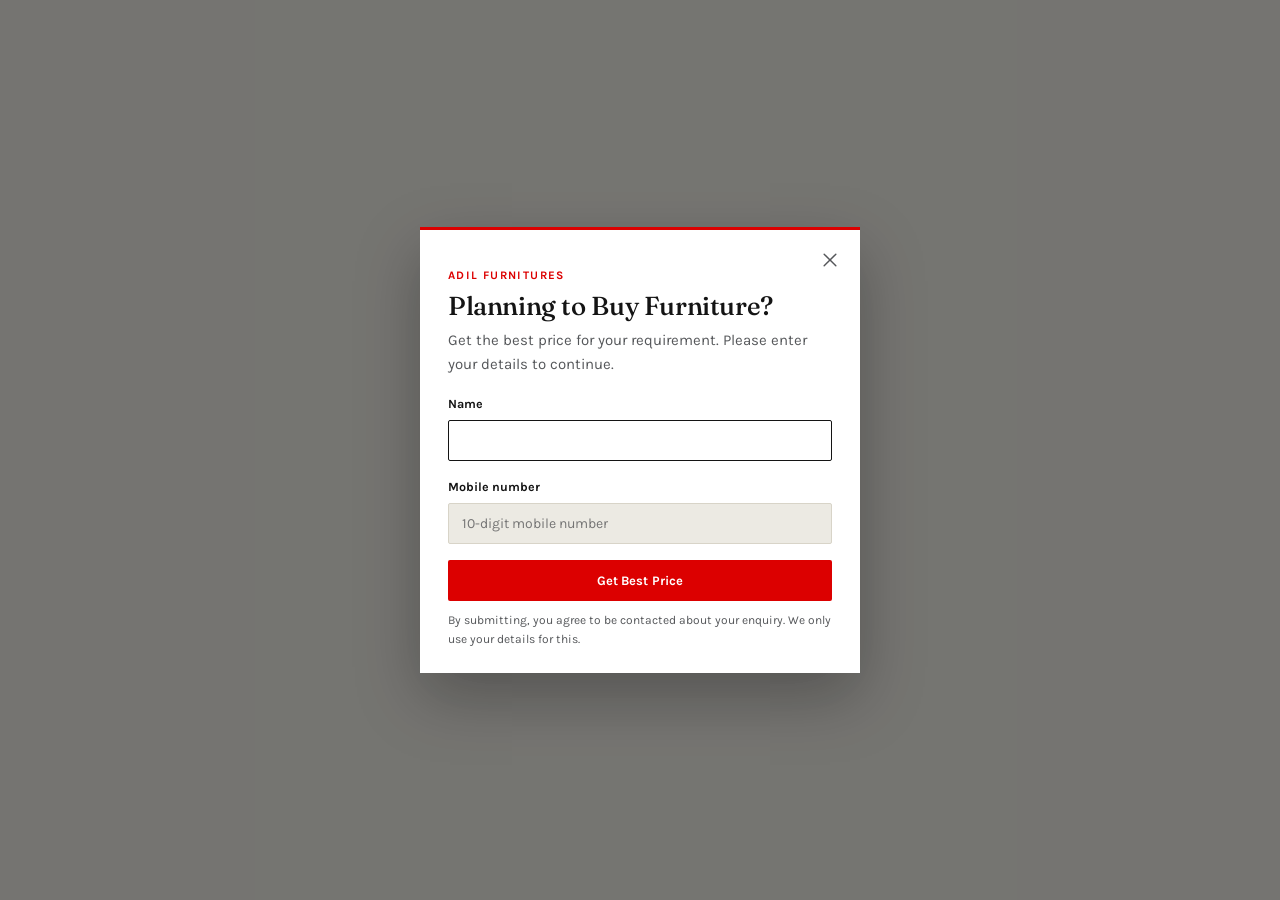
==== commit 9b74d060: "Update index.html" ====
--- a/index.html
+++ b/index.html
@@ -1,107 +1,54 @@
 <!DOCTYPE html>
-<html lang="en">
+<html lang="en-IN">
 <head>
 <meta charset="UTF-8">
 <meta name="viewport" content="width=device-width, initial-scale=1.0, viewport-fit=cover">
-<title>Office Chairs, Desks &amp; Furniture in Hyderabad | Adil Furnitures</title>
-<meta name="description" content="Buy office chairs, ergonomic chairs, gaming chairs, desks, sofas and beds in Hyderabad. Adil Furnitures — workshop-made furniture with delivery and installation. Order on WhatsApp.">
-<meta name="keywords" content="chair, office chair, ergonomic chair, gaming chair, office furniture Hyderabad, furniture shop Hyderabad, Adil Furnitures">
-<meta name="robots" content="index, follow, max-image-preview:large">
-<link rel="canonical" href="https://adilfurnitures.com/">
-<link rel="icon" href="assets/collections/logo/favicon.ico" sizes="any">
-<link rel="icon" type="image/png" sizes="32x32" href="assets/collections/logo/favicon-32.png">
-<link rel="apple-touch-icon" href="assets/collections/logo/favicon-180.png">
+<title>Office Furniture & Custom Chairs in India | Adil Furnitures</title>
+<meta name="description" content="Quality office chairs, tables and custom furniture for offices, schools and colleges at competitive prices. Based in Hyderabad, serving customers across India.">
+<script type="application/ld+json">{"@context":"https://schema.org","@type":"WebSite","name":"Adil Furnitures","url":"https://adilfurnitures.com/"}</script>
+<link rel="icon" type="image/png" sizes="192x192" href="/favicon.png">
+<link rel="apple-touch-icon" href="/favicon.png">
 <meta name="theme-color" content="#DC0000">
-<meta property="og:type" content="website">
-<meta property="og:site_name" content="Adil Furnitures">
-<meta property="og:locale" content="en_IN">
-<meta property="og:url" content="https://adilfurnitures.com/">
-<meta property="og:title" content="Office Chairs, Desks &amp; Furniture in Hyderabad | Adil Furnitures">
-<meta property="og:description" content="Office chairs, gaming chairs, desks, sofas and beds made in our Hyderabad workshop. Delivery and installation included.">
+<meta property="og:title" content="Office Furniture &amp; Custom Chairs in India | Adil Furnitures">
 <meta property="og:image" content="https://adilfurnitures.com/assets/collections/logo/adil-furnitures-logo-original.jpg">
-<meta name="twitter:card" content="summary_large_image">
-<meta name="twitter:title" content="Office Chairs, Desks &amp; Furniture in Hyderabad | Adil Furnitures">
-<meta name="twitter:description" content="Office chairs, gaming chairs, desks, sofas and beds made in our Hyderabad workshop.">
-<meta name="twitter:image" content="https://adilfurnitures.com/assets/collections/logo/adil-furnitures-logo-original.jpg">
-<meta name="geo.region" content="IN-TG">
-<meta name="geo.placename" content="Hyderabad">
-<script type="application/ld+json">
-{
-  "@context": "https://schema.org",
-  "@graph": [
-    {
-      "@type": "FurnitureStore",
-      "@id": "https://adilfurnitures.com/#business",
-      "name": "Adil Furnitures",
-      "url": "https://adilfurnitures.com/",
-      "logo": "https://adilfurnitures.com/assets/collections/logo/adil-furnitures-logo.png",
-      "image": "https://adilfurnitures.com/assets/collections/logo/adil-furnitures-logo-original.jpg",
-      "description": "Office chairs, desks, sofas, beds and gaming furniture made in our Hyderabad workshop, with delivery and installation.",
-      "telephone": "+919959334110",
-      "email": "hello@adilfurnitures.com",
-      "address": { "@type": "PostalAddress", "addressLocality": "Hyderabad", "addressRegion": "Telangana", "addressCountry": "IN" },
-      "areaServed": { "@type": "City", "name": "Hyderabad" },
-      "priceRange": "₹₹"
-    },
-    {
-      "@type": "WebSite",
-      "@id": "https://adilfurnitures.com/#website",
-      "url": "https://adilfurnitures.com/",
-      "name": "Adil Furnitures",
-      "publisher": { "@id": "https://adilfurnitures.com/#business" }
-    }
-  ]
-}
-</script>
 <link rel="preconnect" href="https://fonts.googleapis.com">
 <link rel="preconnect" href="https://fonts.gstatic.com" crossorigin>
 <link href="https://fonts.googleapis.com/css2?family=Fraunces:opsz,wght@9..144,400;9..144,500;9..144,600&family=Karla:wght@400;500;600;700&display=swap" rel="stylesheet">
-<link rel="stylesheet" href="css/style.css">
-<link rel="stylesheet" href="css/extra.css">
+<link rel="stylesheet" href="/css/style.css">
+<link rel="stylesheet" href="/css/extra.css">
+<link rel="stylesheet" href="/css/seo.css">
+<link rel="modulepreload" href="/seo/lib.js">
 </head>
 <body>
 <div id="headerRoot"></div>
-<main id="app">
-  <!-- Static fallback for crawlers / no-JS; replaced by the router on load -->
-  <section style="padding:40px 20px;max-width:900px;margin:0 auto;">
-    <h1>Adil Furnitures — Office Chairs, Desks &amp; Furniture in Hyderabad</h1>
-    <p>Shop office chairs, ergonomic chairs, gaming chairs, executive desks, sofas, beds and dining furniture made in our own Hyderabad workshop. Delivery and installation included. Order or enquire on WhatsApp: +91 99593 34110.</p>
-    <ul>
-      <li><a href="#/shop?cat=office">Office chairs, desks &amp; storage</a></li>
-      <li><a href="#/shop?cat=gaming">Gaming chairs &amp; desks</a></li>
-      <li><a href="#/shop">All furniture</a></li>
-      <li><a href="#/contact">Contact us</a></li>
-    </ul>
-  </section>
-</main>
+<main id="app"></main>
 <div id="footerRoot"></div>
 <div class="toast" id="toast"></div>
 
 <!-- API client + visitor tracking (backend: Express + MongoDB) -->
 <script>window.API_BASE = "https://adilbackend-h5dp.onrender.com";   /* backend URL, no trailing slash */</script>
-<script src="js/core/api.js"></script>
-<script src="js/core/tracker.js"></script>
+<script defer src="/js/core/api.js"></script>
+<script defer src="/js/core/tracker.js"></script>
 
 <!-- Data layer -->
-<script src="js/data/products.js"></script>
-<script src="js/data/whatsapp.js"></script>
+<script defer src="/js/data/products.js"></script>
+<script defer src="/js/data/whatsapp.js"></script>
 
 <!-- Shared UI (icons, nav, header/footer, toast, product cards) -->
-<script src="js/ui/icons-nav.js"></script>
-<script src="js/ui/layout.js"></script>
-<script src="js/ui/popup.js"></script>
+<script defer src="/js/ui/icons-nav.js"></script>
+<script defer src="/js/ui/layout.js"></script>
+<script defer src="/js/ui/popup.js"></script>
 
 <!-- Page views (rendered into #app by the router) -->
-<script src="js/views/search.js"></script>
-<script src="js/views/home.js"></script>
-<script src="js/views/shop.js"></script>
-<script src="js/views/product.js"></script>
-<script src="js/views/cart-checkout.js"></script>
-<script src="js/views/misc.js"></script>
-<script src="js/views/bulk.js"></script>
+<script defer src="/js/views/search.js"></script>
+<script defer src="/js/views/home.js"></script>
+<script defer src="/js/views/shop.js"></script>
+<script defer src="/js/views/product.js"></script>
+<script defer src="/js/views/cart-checkout.js"></script>
+<script defer src="/js/views/misc.js"></script>
+<script defer src="/js/views/bulk.js"></script>
 
 <!-- Router + app bootstrap (must load last) -->
-<script src="js/core/seo.js"></script>
-<script src="js/core/app.js"></script>
+<script defer src="/js/core/app.js"></script>
 </body>
 </html>
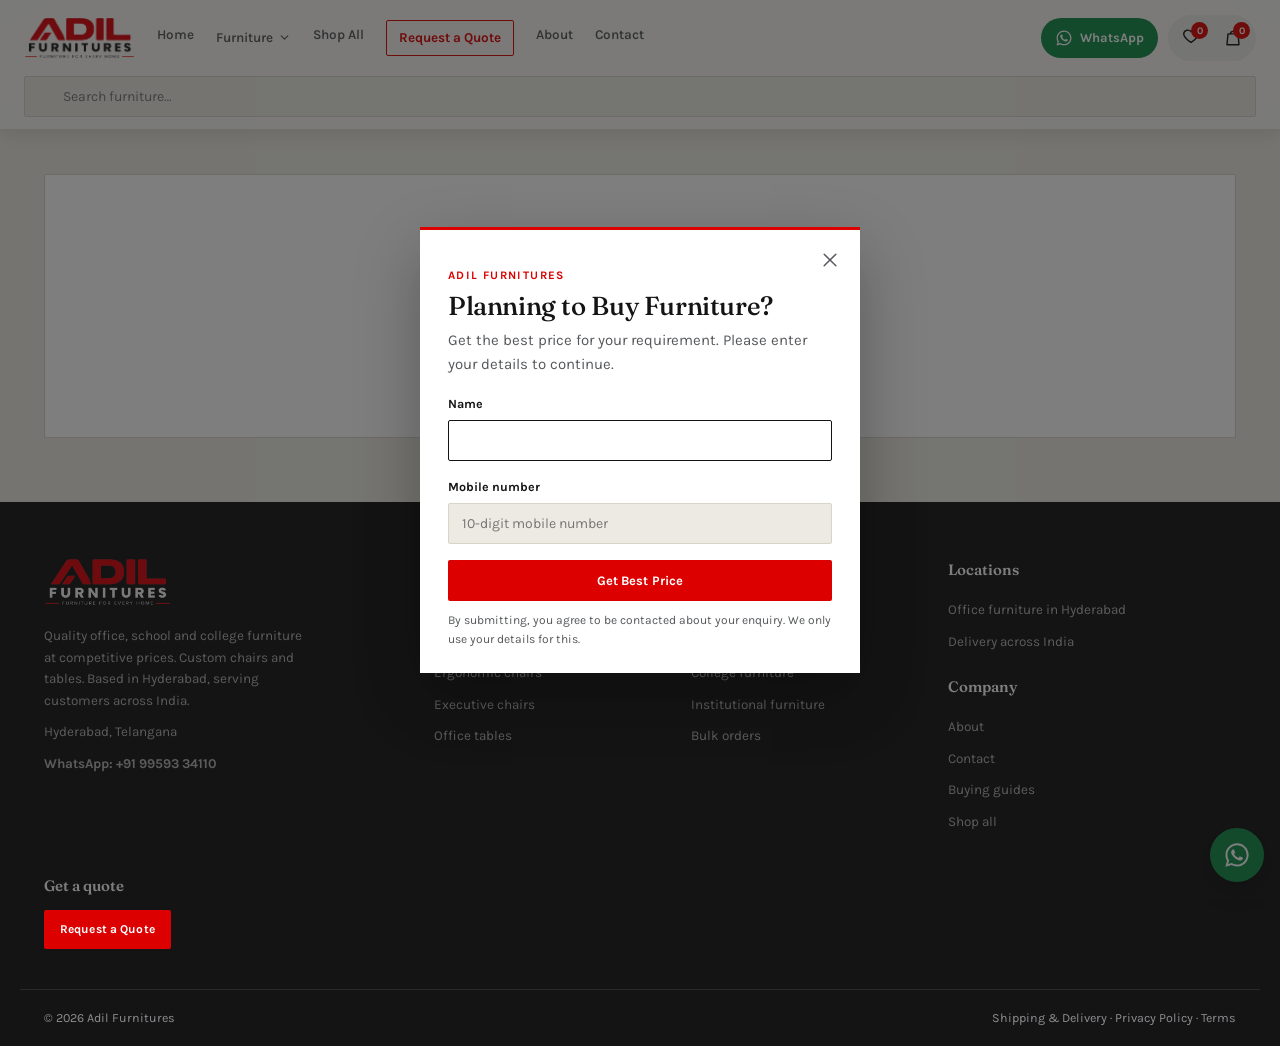
==== commit adc97cbb: "Update index.html" ====
--- a/index.html
+++ b/index.html
@@ -14,9 +14,43 @@
 <link rel="preconnect" href="https://fonts.googleapis.com">
 <link rel="preconnect" href="https://fonts.gstatic.com" crossorigin>
 <link href="https://fonts.googleapis.com/css2?family=Fraunces:opsz,wght@9..144,400;9..144,500;9..144,600&family=Karla:wght@400;500;600;700&display=swap" rel="stylesheet">
-<link rel="stylesheet" href="/css/style.css">
-<link rel="stylesheet" href="/css/extra.css">
-<link rel="stylesheet" href="/css/seo.css">
+<script>
+/* AUTO HARD-REFRESH: when any site file (JS/CSS) changes on the server, every open device clears its caches and reloads by itself. */
+(function(){
+  var KEY="adil_build", LAST="adil_reload_at";
+  function files(){ var a=[].slice.call(document.querySelectorAll('script[src],link[rel=stylesheet][href]')).map(function(e){return e.src||e.href;});
+    return a.filter(function(u){ return u.indexOf(location.origin)===0 && /\/(js|css)\//.test(u); }); }
+  function hash(t){ var h=0; for(var i=0;i<t.length;i++){ h=(h*31+t.charCodeAt(i))|0; } return h+":"+t.length; }
+  async function sig(){
+    var f=files(), out=[];
+    for(var i=0;i<f.length;i++){ try{ var r=await fetch(f[i],{cache:"no-store"}); out.push(r.ok?hash(await r.text()):"x"); }catch(e){ return null; } }
+    return out.join("|");
+  }
+  async function hardRefresh(){
+    var last=+sessionStorage.getItem(LAST)||0; if(Date.now()-last<45000) return;   /* never loop */
+    sessionStorage.setItem(LAST,String(Date.now()));
+    try{ if(window.caches){ var k=await caches.keys(); await Promise.all(k.map(function(x){return caches.delete(x);})); } }catch(e){}
+    try{ if(navigator.serviceWorker){ var rg=await navigator.serviceWorker.getRegistrations(); await Promise.all(rg.map(function(x){return x.unregister();})); } }catch(e){}
+    try{ await Promise.all(files().map(function(u){ return fetch(u,{cache:"reload"}); })); }catch(e){}
+    location.reload();
+  }
+  async function check(){
+    if(document.hidden) return;
+    var s=await sig(); if(!s) return;
+    var old=null; try{ old=localStorage.getItem(KEY); }catch(e){}
+    try{ localStorage.setItem(KEY,s); }catch(e){}
+    if(old && old!==s) hardRefresh();
+  }
+  window.addEventListener("load",function(){ setTimeout(check,1500); });
+  document.addEventListener("visibilitychange",check);
+  window.addEventListener("focus",check);
+  window.addEventListener("pageshow",function(e){ if(e.persisted) check(); });
+  setInterval(check,60000);
+})();
+</script>
+<link rel="stylesheet" href="/css/style.css?v=20261012a">
+<link rel="stylesheet" href="/css/extra.css?v=20261012a">
+<link rel="stylesheet" href="/css/seo.css?v=20261012a">
 <link rel="modulepreload" href="/seo/lib.js">
 </head>
 <body>
@@ -27,28 +61,28 @@
 
 <!-- API client + visitor tracking (backend: Express + MongoDB) -->
 <script>window.API_BASE = "https://adilbackend-h5dp.onrender.com";   /* backend URL, no trailing slash */</script>
-<script defer src="/js/core/api.js"></script>
-<script defer src="/js/core/tracker.js"></script>
+<script defer src="/js/core/api.js?v=20261012a"></script>
+<script defer src="/js/core/tracker.js?v=20261012a"></script>
 
 <!-- Data layer -->
-<script defer src="/js/data/products.js"></script>
-<script defer src="/js/data/whatsapp.js"></script>
+<script defer src="/js/data/products.js?v=20261012a"></script>
+<script defer src="/js/data/whatsapp.js?v=20261012a"></script>
 
 <!-- Shared UI (icons, nav, header/footer, toast, product cards) -->
-<script defer src="/js/ui/icons-nav.js"></script>
-<script defer src="/js/ui/layout.js"></script>
-<script defer src="/js/ui/popup.js"></script>
+<script defer src="/js/ui/icons-nav.js?v=20261012a"></script>
+<script defer src="/js/ui/layout.js?v=20261012a"></script>
+<script defer src="/js/ui/popup.js?v=20261012a"></script>
 
 <!-- Page views (rendered into #app by the router) -->
-<script defer src="/js/views/search.js"></script>
-<script defer src="/js/views/home.js"></script>
-<script defer src="/js/views/shop.js"></script>
-<script defer src="/js/views/product.js"></script>
-<script defer src="/js/views/cart-checkout.js"></script>
-<script defer src="/js/views/misc.js"></script>
-<script defer src="/js/views/bulk.js"></script>
+<script defer src="/js/views/search.js?v=20261012a"></script>
+<script defer src="/js/views/home.js?v=20261012a"></script>
+<script defer src="/js/views/shop.js?v=20261012a"></script>
+<script defer src="/js/views/product.js?v=20261012a"></script>
+<script defer src="/js/views/cart-checkout.js?v=20261012a"></script>
+<script defer src="/js/views/misc.js?v=20261012a"></script>
+<script defer src="/js/views/bulk.js?v=20261012a"></script>
 
 <!-- Router + app bootstrap (must load last) -->
-<script defer src="/js/core/app.js"></script>
+<script defer src="/js/core/app.js?v=20261012a"></script>
 </body>
 </html>
--- a/css/style.css
+++ b/css/style.css
@@ -634,7 +634,3 @@
   .main-nav.open .nav-cta{display:flex;margin-top:16px;padding:14px 20px;border-bottom:0;color:#fff;font-size:15px;}
   .wa-float{width:50px;height:50px;bottom:calc(84px + env(safe-area-inset-bottom,0px));}
 }
-@media (max-width:480px){
-  .pc-actions{flex-direction:column;}
-  .pc-actions [data-wa]{width:100%;}
-}
--- a/css/extra.css
+++ b/css/extra.css
@@ -91,3 +91,146 @@
 .pc-media .badge-off{left:10px;right:auto;top:10px;}
 /* low/out-of-stock tag moves to bottom-left of the image */
 .pc-media .badge-stock{left:10px;top:auto;bottom:10px;}
+
+/* ================= Nav dropdown (Furniture ▾) ================= */
+.nav-dd{position:relative;display:flex;align-items:center;}
+.nav-dd-btn{font:inherit;font-size:13.5px;font-weight:600;color:var(--ink-soft);background:none;border:0;
+  border-bottom:1.5px solid transparent;padding:4px 0;cursor:pointer;display:inline-flex;align-items:center;gap:5px;}
+.nav-dd-btn:hover,.nav-dd.open .nav-dd-btn{color:var(--ink);}
+.nav-dd-btn.active{color:var(--ink);border-bottom-color:var(--brass);}
+.nav-dd-chev{width:13px;height:13px;transition:transform .2s;flex-shrink:0;}
+.nav-dd.open .nav-dd-chev{transform:rotate(180deg);}
+.nav-dd-menu{display:none;}
+.nav-dd.open .nav-dd-menu{display:block;}
+
+@media (min-width:901px){
+  .nav-dd-menu{position:absolute;top:100%;left:-14px;min-width:220px;padding:6px;margin-top:6px;background:#fff;
+    border:1px solid var(--line);border-radius:var(--radius-lg,6px);box-shadow:0 14px 34px rgba(22,36,30,.16);z-index:98;}
+  /* invisible bridge so the menu doesn't close while the pointer crosses the gap */
+  .nav-dd-menu::before{content:"";position:absolute;left:0;right:0;top:-8px;height:8px;}
+  .main-nav .nav-dd-menu a{display:block;padding:10px 14px;border-bottom:0;border-radius:4px;white-space:nowrap;}
+  .main-nav .nav-dd-menu a:hover{background:var(--stone,#f1efe9);color:var(--ink);}
+  .main-nav .nav-dd-menu a.active{background:var(--brand-tint,#fdeaea);color:var(--brand-dark,#b80000);}
+}
+@media (hover:hover) and (min-width:901px){
+  .nav-dd:hover .nav-dd-menu{display:block;}
+  .nav-dd:hover .nav-dd-btn{color:var(--ink);}
+  .nav-dd:hover .nav-dd-chev{transform:rotate(180deg);}
+}
+@media (max-width:900px){
+  .nav-dd{display:block;}
+  .nav-dd-btn{width:100%;justify-content:space-between;padding:14px 0;font-size:15.5px;border-bottom:1px solid var(--line);}
+  .nav-dd-btn.active{border-bottom-color:var(--line);}
+  .nav-dd-menu{padding:0 0 6px 16px;margin:0 0 4px;background:#fff;border-left:3px solid var(--brand,#DC0000);}
+  .main-nav.open .nav-dd-menu a{display:block;width:100%;padding:12px 0;font-size:15px;font-weight:600;border-bottom:1px solid var(--line);}
+  .main-nav.open .nav-dd-menu a:last-child{border-bottom:0;}
+  .main-nav.open .nav-dd-menu a.active{color:var(--brand-dark,#b80000);background:none;border-bottom-color:var(--line);}
+}
+
+/* ================= Header search: never squeezed into an empty box ================= */
+.header-search{min-width:220px;}
+/* below 1400px there isn't room beside the nav, use the full-width search row instead */
+@media (max-width:1399px){
+  .header-search{display:none;}
+  .mobile-search{display:block;padding:0 24px 12px;}
+}
+
+/* ================= Compact product card ================= */
+.pc-media img{aspect-ratio:4/3;}
+.pc-body{padding:10px 12px 12px;gap:4px;}
+.pc-name{display:-webkit-box;-webkit-line-clamp:2;-webkit-box-orient:vertical;overflow:hidden;}
+.pc-meta{padding-top:4px;}
+.pc-actions{margin-top:6px;flex-direction:row;flex-wrap:nowrap;align-items:stretch;gap:8px;}
+.pc-actions .btn{min-height:38px;padding:8px 10px;}
+.pc-actions [data-add],.pc-actions button[disabled]{flex:1 1 auto;min-width:0;white-space:nowrap;}
+.pc-actions .pc-wa{flex:0 0 40px;width:40px;min-width:40px;padding:0;display:inline-flex;align-items:center;justify-content:center;}
+@media (max-width:900px){.pc-actions .btn{min-height:38px;}}
+@media (max-width:640px){
+  .pc-body{padding:9px 10px 10px;}
+  .pc-actions{gap:6px;}
+  .pc-actions .btn{font-size:11.5px;padding:8px 6px;}
+}
+
+/* ================= v2: show the FULL photo (no cut-off) + smaller product-page image ================= */
+/* admin uploads are cropped to a square, so cards use a square box and "contain" = whole photo, never cropped */
+.pc-media{background:#fff;}
+.pc-media img{aspect-ratio:1/1;object-fit:contain;background:#fff;}
+.product-card{box-shadow:0 4px 14px rgba(20,20,20,.06);}
+
+/* product page: medium image on the left, details + buttons fit on one screen */
+.pdp{grid-template-columns:minmax(0,400px) 1fr;gap:36px;}
+.pdp-media-wrap{width:100%;max-width:400px;}
+.pdp-media img{aspect-ratio:1/1;object-fit:contain;background:#fff;max-height:min(400px,60vh);}
+.pdp-thumb{flex:0 0 58px;height:58px;}
+.pdp-thumb img{object-fit:contain;background:#fff;}
+.pdp h1{font-size:28px;margin:4px 0 8px;}
+.pdp .price{font-size:26px;margin:8px 0;}
+@media(max-width:900px){
+  .pdp{grid-template-columns:1fr;gap:20px;}
+  .pdp-media-wrap{max-width:340px;margin:0 auto;}
+  .pdp-media img{max-height:340px;}
+}
+
+/* ================= Mobile polish v3 ================= */
+/* hero lead paragraph had no style (dark text on the photo) -> readable on desktop, hidden on phones */
+.hero-card-lead{color:#fff;font-size:16px;line-height:1.5;max-width:60ch;margin:-10px 0 22px;text-shadow:0 1px 10px rgba(0,0,0,.5);}
+.hero-scrim{background:linear-gradient(0deg,rgba(0,0,0,.72) 0%,rgba(0,0,0,.35) 55%,rgba(0,0,0,.12) 100%);}
+.btn-pill-ghost{background:rgba(0,0,0,.25);}
+
+/* never allow sideways scrolling / images wider than the screen */
+html,body{max-width:100%;overflow-x:hidden;}
+img,video,svg{max-width:100%;}
+
+@media (max-width:900px){
+  /* HERO CARD: only heading + two buttons, clean and readable */
+  .hero-card-lead{display:none;}
+  .hero-card{height:auto;min-height:340px;display:flex;}
+  .hero-card-content{position:relative;display:flex;flex-direction:column;justify-content:flex-end;width:100%;padding:90px 16px 18px;}
+  .hero-card-title{font-size:clamp(21px,6vw,28px);line-height:1.2;margin:0 0 16px;}
+  .hero-card-actions{width:100%;flex-direction:row;border-width:1.5px;}
+  .btn-pill{padding:13px 8px;font-size:12px;text-align:center;white-space:nowrap;}
+}
+@media (max-width:640px){
+  .hero-card-wrap{padding:10px 12px;}
+  .hero-card{min-height:320px;}
+  /* section spacing + headings */
+  .section-head h2,.section-head p{max-width:100%;}
+  .section-sub{font-size:13.5px;line-height:1.45;}
+  /* category rail: smooth swipe, no cut-off labels */
+  .cat-rail{display:flex;gap:10px;overflow-x:auto;scroll-snap-type:x proximity;-webkit-overflow-scrolling:touch;padding-bottom:6px;margin-right:-16px;padding-right:16px;scrollbar-width:none;}
+  .cat-rail::-webkit-scrollbar{display:none;}
+  .cat-rail .cat-card{flex:0 0 84px;scroll-snap-align:start;}
+  .cat-name{font-size:11px;line-height:1.2;padding:6px 4px;text-align:center;word-break:break-word;}
+  /* product cards: two clean columns */
+  .product-grid{gap:10px;}
+  .pc-name{font-size:13px;line-height:1.3;}
+  .pc-price{font-size:15px;}
+  .pc-meta{font-size:11.5px;}
+  .pc-actions .btn{font-size:11px;min-height:40px;}
+  /* collections slider */
+  .grid-collections .collection-card{flex:0 0 78%;}
+  .collection-card .ctitle{font-size:15px;line-height:1.25;}
+  /* promo + about */
+  .promo-in .btn{width:100%;}
+  .promo h2{font-size:22px;line-height:1.2;}
+  /* product page */
+  .pdp h1{font-size:22px;line-height:1.25;}
+  .pdp-actions .btn{width:100%;}
+  .pdp-thumbs{margin-right:-16px;}
+  /* forms: stop iOS zoom, full-width controls */
+  input,select,textarea{font-size:16px;max-width:100%;}
+  .row,.field-row,.form-row{grid-template-columns:1fr!important;}
+  /* floating whatsapp must not cover the last row of buttons */
+  main#app{padding-bottom:72px;}
+  /* tables / long text never push the page wide */
+  table{display:block;overflow-x:auto;max-width:100%;}
+  p,h1,h2,h3,a{overflow-wrap:anywhere;}
+  /* footer */
+  .footer-grid{text-align:left;}
+  .api-banner{bottom:76px;font-size:12px;}
+}
+@media (max-width:380px){
+  .hero-card-title{font-size:20px;}
+  .btn-pill{font-size:11px;padding:12px 6px;}
+  .cat-rail .cat-card{flex:0 0 74px;}
+}
